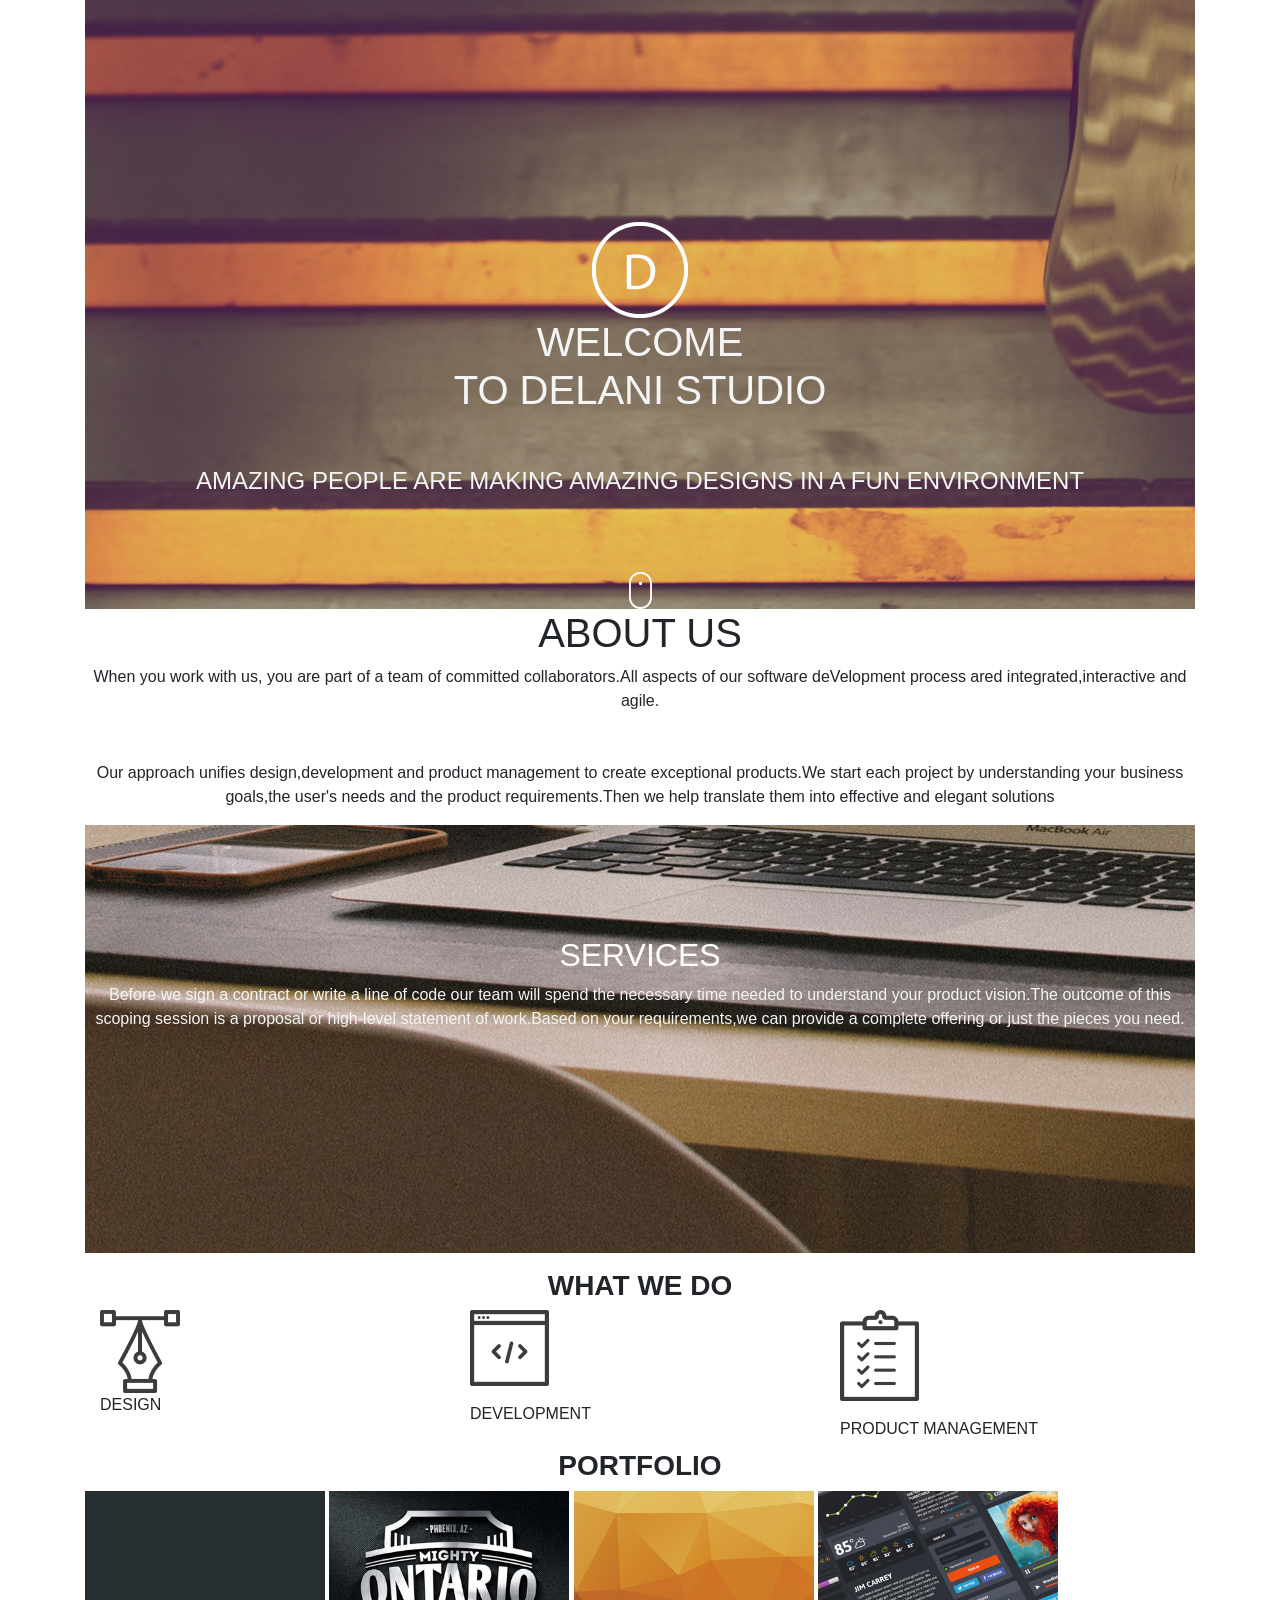
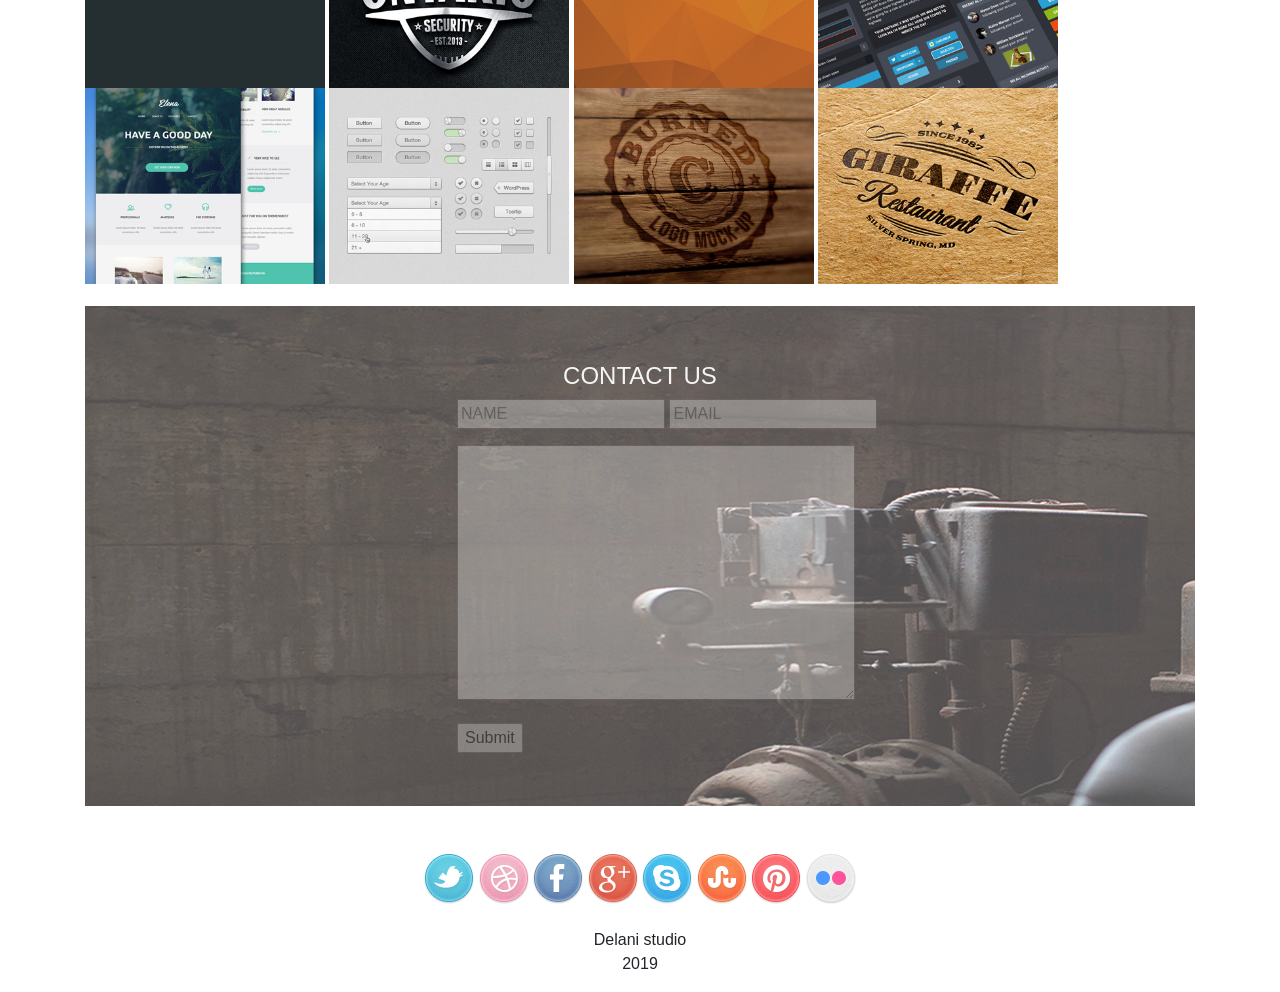
==== index.html @ 5680ddab "Merge pull request #3 from Abdullahi-Mohammedamin/master add indentation" ====
<!DOCTYPE html>
<html>
<head>
  <meta charset="UTF-8">
  <meta name="viewport" content="width=device-width, initial-scale=1.0">
  <meta http-equiv="X-UA-Compatible" content="ie=edge">
  <title>Delani studio</title>
  <link href="https://fonts.googleapis.com/css?family=Karla&display=swap" rel="stylesheet">
  <link href="css/bootstrap.css" rel="stylesheet" type="text/css">
  <link href="css/styles.css" rel="stylesheet" type="text/css">
</head>
<body>
  <div class="container">
    <div class="space">
      <img src="css/logo.png">
      <h1>WELCOME<br>TO DELANI STUDIO</h1><br/><br/>
      <h4>AMAZING PEOPLE ARE MAKING AMAZING DESIGNS IN A FUN ENVIRONMENT</h4><br/><br/><br/>
      <img src="mouse_click.png">
    </div>
    <div class="abu">
      <h1>ABOUT US</h1>
      <p>
        When you work with us, you are part of a team of committed collaborators.All aspects of our software deVelopment process ared integrated,interactive and agile.
        <br/><br/><br/>
        Our approach unifies design,development and product management to create exceptional products.We start each project by understanding your business goals,the user's needs and the product requirements.Then we help translate them into effective and elegant solutions
      </p>
    </div>
    <div class="example">
      <h2>SERVICES</h2>
      <p>Before we sign a contract or write a line of code our team will spend the necessary time needed to understand your product vision.The outcome of this scoping session is a proposal or high-level statement of work.Based on your requirements,we can provide a complete offering or just the pieces you need. </h5>
      </div>
      <div class="wq">
        <h3><strong>WHAT WE DO</strong></h3>
      </div>
      <div class="container">
        <div class="row">
          <div class="col-md-4">
            <div id="DESIGN">
              <img class="abuu" src="design_icon.png" alt=""><br>
              <label>DESIGN</label>
              <p div class="wilder">Our design practices offer a full range of services including brand strategy interaction and visual design and user experience testing.Throughout your project, our designers create and implement visual design and workflows,solicit user feedback and work with you to make sure what gets built is what is needed.</p>

            </div>
          </div>
          <div class="col-md-4">
            <div id="DEVELOPMENT">
              <p class="abo"><img src="css/dev_icon.png" alt=""><br></p>
              <label>DEVELOPMENT</label>
              <p div class="aguero">All engineers are fluent in their latest enterprise, mobile and web application development.They collaborate with your team to write,and improve code on a daily basis,using proven practices such as test-driven programming and pair programming.</p>
            </div>
          </div>
          <div class="col-md-4">
            <div id="PRODUCT">
              <p class="semi"><img src="css/product_icon.png" alt=""><br></p>
              <label>PRODUCT MANAGEMENT</label>
              <p div class="silva">Planning and development is interactive.Because we are constantly coding and testing,the programs we buld are always ready to go live.This iteractive process allows for changes as business requirements evolve.</p>
            </div>
          </div>
        </div>
      </div>
      <div class="ed">
        <h3><strong>PORTFOLIO</strong></h3>
      </div>
      <img src="work4.jpg"width="240px">
      <img src="portfolio/work3.jpg"width="240px">
      <img src="portfolio/work2.jpg"width="240px">
      <img src="portfolio/work1.jpg"width="240px">
      <img src="work5.jpg"width="240px">
      <img src="work6.jpg"width="240px">
      <img  src="work7.jpg"width="240px">
      <img src="work8.jpg"width="240px">
      <div class="contact">
        <h4>CONTACT US</h4>
        <div class="container" id="abb">
          <div class="row form">
            <div class="col-md-12">
              <form action="javascript:submitContactForm()">
                <p>
                  <input type="text" placeholder="NAME" id="name"/>
                  <input type="text" placeholder="EMAIL" id="email"/>
                </p>
                <p>
                  <textarea name="message" placeholder="Message" id="message">
                  </textarea>
                </p>
                <input type="submit"/>
              </form>
            </div>
          </div>
        </div>
      </div>
    </div><br/><br/>
    <div class="social">
      <img src="css/twitter.png">
      <img src="portfolio/dribble.png">
      <img src="css/facebook.png">
      <img src="css/g_plus.png">
      <img src="skype.png">
      <img src="stumble_upon.png">
      <img src="css/pinterest.png">
      <img src="css/flickr.png">

    </div><br/>
    <div class="akiba">
      <p>Delani studio<br/>2019</p>
    </div>
    <script src="https://code.jquery.com/jquery-3.4.1.js"></script>
    <script src="js/scripts.js"></script>
  </body>
  </html>
---- css/styles.css ----
.space{
  text-align: center;
  background-image: url("h_img.jpg");
  padding-left:0%;
  padding-top:20%;
  font-size:0.4cm;
}
.space>css/img/logo.png{
  text-align: center;
  padding-left: 65%:
}
.space>h1{
  text-align: center;
}
.space>h1{
  color: whitesmoke;
}
.space>p{
  text-align: center;
  color:white;
}
.mouse{
  padding-left:50%;
  padding-top: 10%;
}
.example{
  text-align: center;
  background-image: url("s_image.jpg");
  padding-top: 10%; ;
}

.example>h2{
  text-align:center;
  color: white;
}
.example>p{
  padding-bottom: 20%;
  color: whitesmoke;
}
.dev{
  padding-left: 490px;
  padding-top:0mm;
  position: relative;
}
h3{
  text-align: center;
}
#images{
  float: left;;
}
h4{
  text-align: center;
}
.contact{
  background-image: url("c_image.jpg");
  padding-top: 5%;
  height: 500px;
  margin-top: 2%;
}
.contact .form {
  margin-left: 342px;
}
.form #message{
  width: 55%;
  height: 255px;
}
.contact>p{
  padding-top: 3%;
  text-align: center;

}
#imagetwo{
  float:right;
}
#imageone{
  padding-left: 40%;
}
h4{
  color: whitesmoke;
}
.wilder{
  display: none;
}
.abu{
  text-align: center;
  font-family: sans-serif;
}
.akiba{
  text-align: center;
}
.abud{
  text-align: right;
}
.abuu{
  cursor: pointer;
}
.abo{
  cursor: pointer;
}
.aguero{
  display: none;
}
.semi{
  cursor: pointer;
}
.silva{
  display: none;
}
.social{
  text-align: center;
}
.abd{
  padding-left: 50%
}
#abb{
  opacity: 0.3;
}
.ed{
  text-align: center;
}
.wq{
  text-align: center;
}
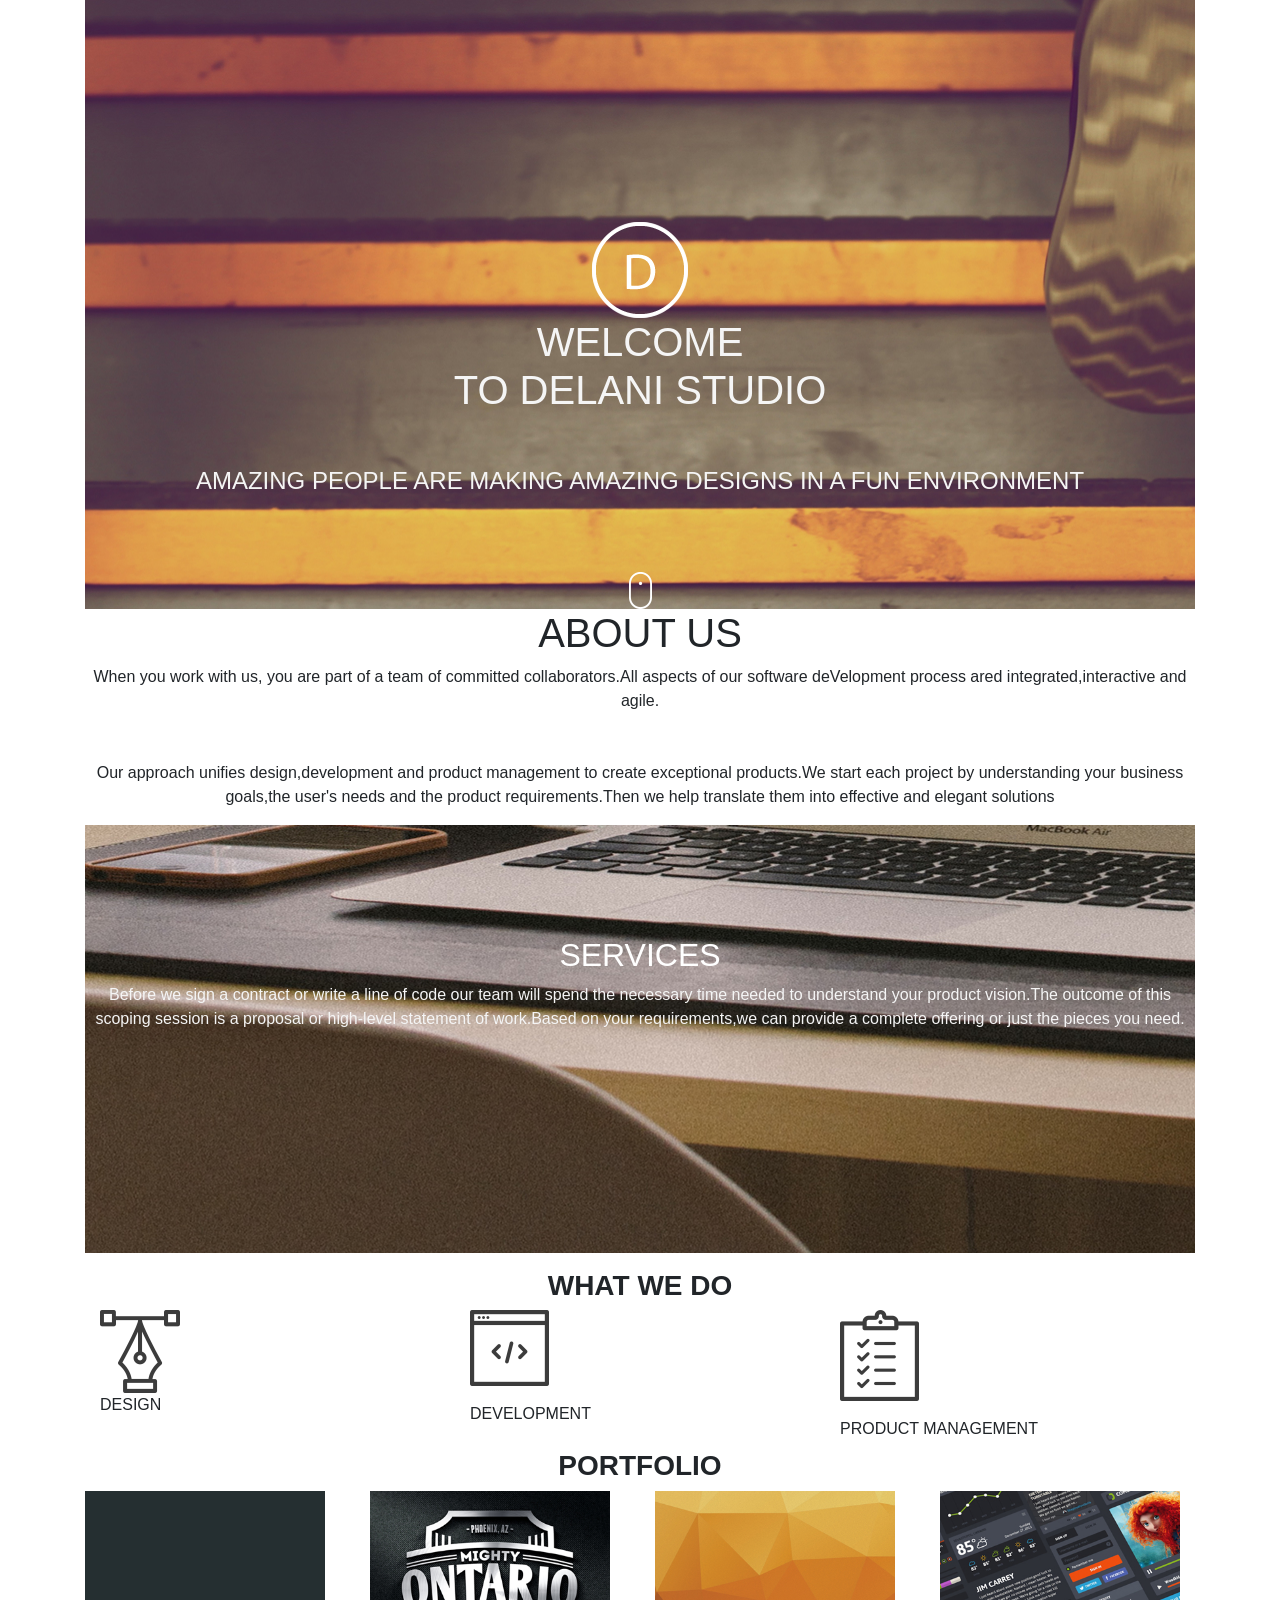
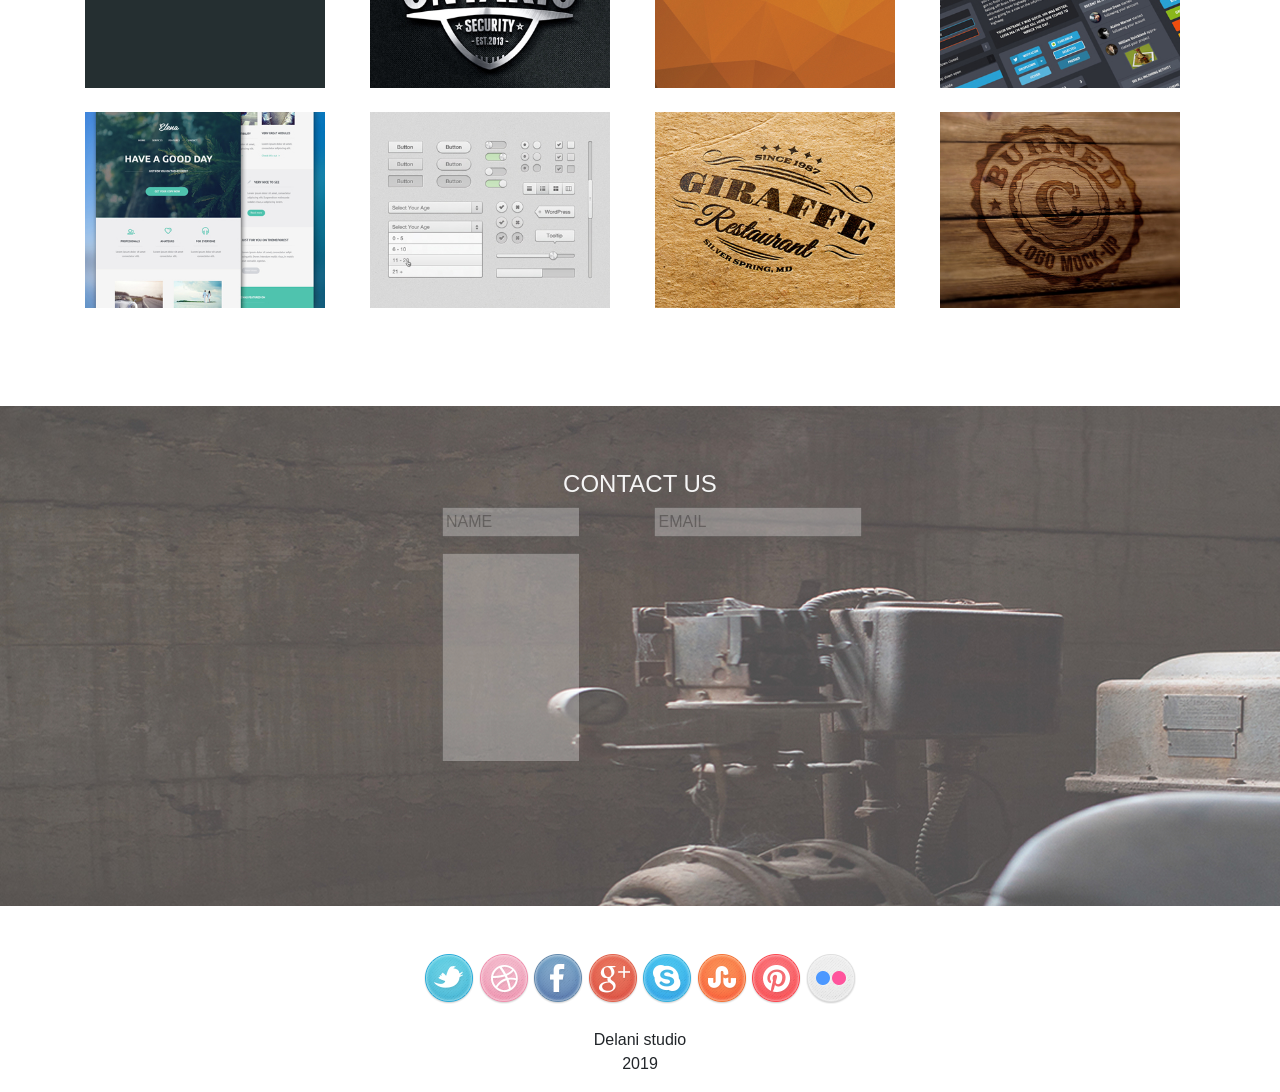
==== commit 0889232f: "add hover effect" ====
--- a/index.html
+++ b/index.html
@@ -61,14 +61,76 @@
       <div class="ed">
         <h3><strong>PORTFOLIO</strong></h3>
       </div>
-      <img src="work4.jpg"width="240px">
-      <img src="portfolio/work3.jpg"width="240px">
-      <img src="portfolio/work2.jpg"width="240px">
-      <img src="portfolio/work1.jpg"width="240px">
-      <img src="work5.jpg"width="240px">
-      <img src="work6.jpg"width="240px">
-      <img  src="work7.jpg"width="240px">
-      <img src="work8.jpg"width="240px">
+      <div class="row">
+                              <div class="col-md-3">
+                                 <div class="work4-image">
+                                      <img id="work4-img" src="work4.jpg" width="240px">
+                                      <div id="work4-overlay">
+                                          <p>Blank page Editor</p>
+                                      </div>
+                                 </div>
+                              </div>
+                              <div class="col-md-3">
+                                  <div class="work3-image">
+                                      <img id="work3-img" src="portfolio/work3.jpg" width="240px">
+                                      <div id="work3-overlay">
+                                          <p>Abude Agency</p>
+                                      </div>
+                                  </div>
+                              </div>
+                              <div class="col-md-3">
+                                  <div class="work2-image">
+                                      <img id="work2-img" src="portfolio/work2.jpg" width="240px">
+                                      <div id="work2-overlay">
+                                          <p>Orange Color App</p>
+                                      </div>
+                                  </div>
+                              </div>
+                              <div class="col-md-3">
+                                  <div class="work1-image">
+                                      <img id="work1-img" src="portfolio/work1.jpg" width="240px">
+                                      <div id="work1-overlay">
+                                          <p>Gameface Editor</p>
+                                      </div>
+                                  </div>
+                              </div>
+                          </div><br/>
+                          <div class="row">
+                              <div class="col-md-3">
+                                  <div class="work5-image">
+                                      <img id="work5-img" src="work5.jpg" width="240px">
+                                      <div id="work5-overlay">
+                                          <p>greenside app</p>
+                                      </div>
+                                  </div>
+                              </div>
+                              <div class="col-md-3">
+                                  <div class="work6-image">
+                                      <img id="work6-img" src="work6.jpg" width="240px">
+                                      <div id="work6-overlay">
+                                          <p>The Great Terrain</p>
+                                      </div>
+                                  </div>
+                              </div>
+                              <div class="col-md-3">
+                                  <div class="work8-image">
+                                      <img id="work8-img" src="work8.jpg" width="240px">
+                                      <div id="work8-overlay">
+                                          <p>restaurant app</p>
+                                      </div>
+                                  </div>
+                              </div>
+                              <div class="col-md-3">
+                                  <div class="work7-image">
+                                      <img id="work7-img" src="work7.jpg" width="240px">
+                                      <div id="work7-overlay">
+                                          <p>Akiba FC</p>
+                                      </div>
+                                  </div>
+                              </div>
+                          </div>
+                      </div>
+                  </div><br/><br/><br/>
       <div class="contact">
         <h4>CONTACT US</h4>
         <div class="container" id="abb">
--- a/css/styles.css
+++ b/css/styles.css
@@ -121,3 +121,66 @@
 .wq{
   text-align: center;
 }
+#work4-overlay {
+    text-align: center;
+    background-image: url("s_image.jpg");
+    display: none;
+    height: 241px;
+    padding-top: 115px;
+}
+
+#work3-overlay {
+    text-align: center;
+    background-color: #6b5947;
+    display: none;
+    height: 241px;
+    padding-top: 115px;
+}
+
+#work2-overlay {
+    text-align: center;
+    background-color: #f0a861;
+    display: none;
+    height: 241px;
+    padding-top: 115px;
+}
+
+#work1-overlay {
+    text-align: center;
+    background-color: #cdee99;
+    display: none;
+    height: 241px;
+    padding-top: 115px;
+}
+
+#work5-overlay {
+    text-align: center;
+    background-color: #2e4e39;
+    display: none;
+    height: 241px;
+    padding-top: 115px;
+}
+
+#work6-overlay {
+    text-align: center;
+    background-color: #e1afeb;
+    display: none;
+    height: 241px;
+    padding-top: 115px;
+}
+
+#work7-overlay {
+    text-align: center;
+    background-color: #bb4a5d13;
+    display: none;
+    height: 241px;
+    padding-top: 115px;
+}
+
+#work8-overlay {
+    text-align: center;
+    background-color: purple;
+    display: none;
+    height: 241px;
+    padding-top: 115px;
+}
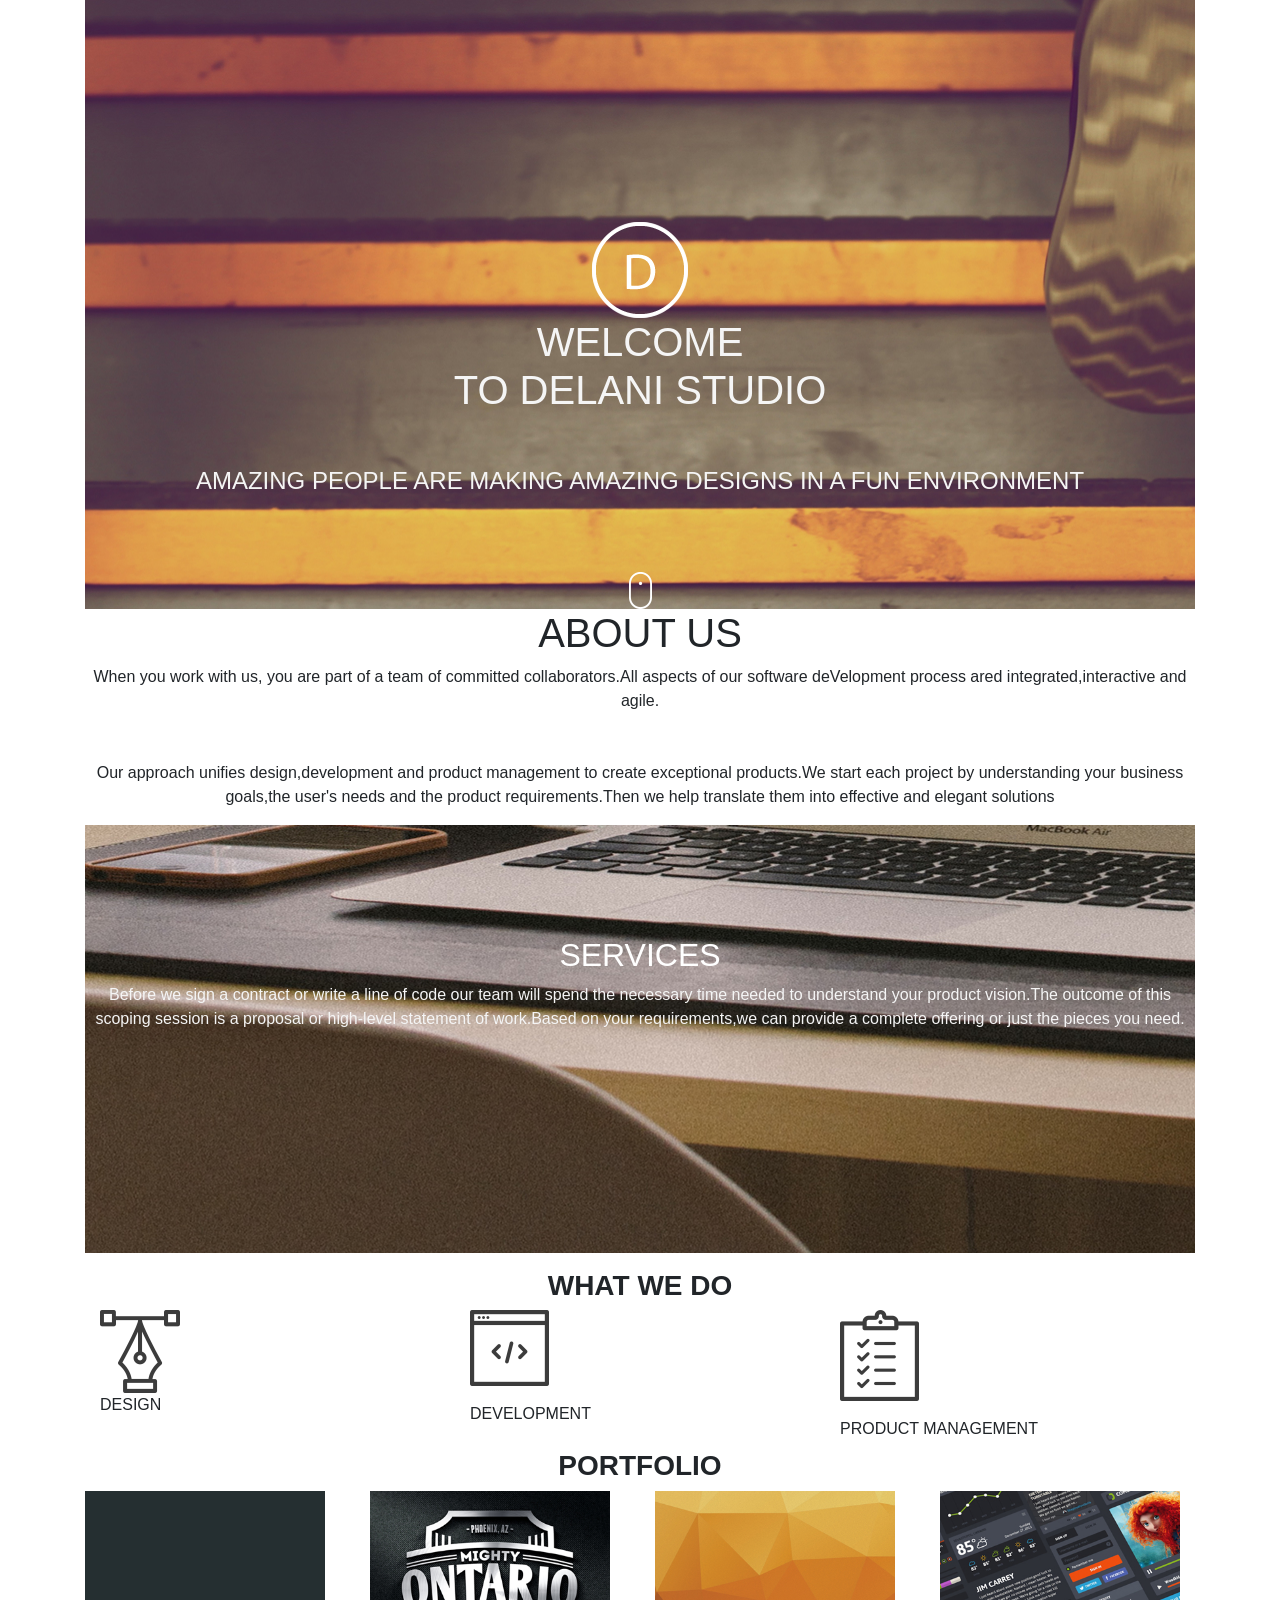
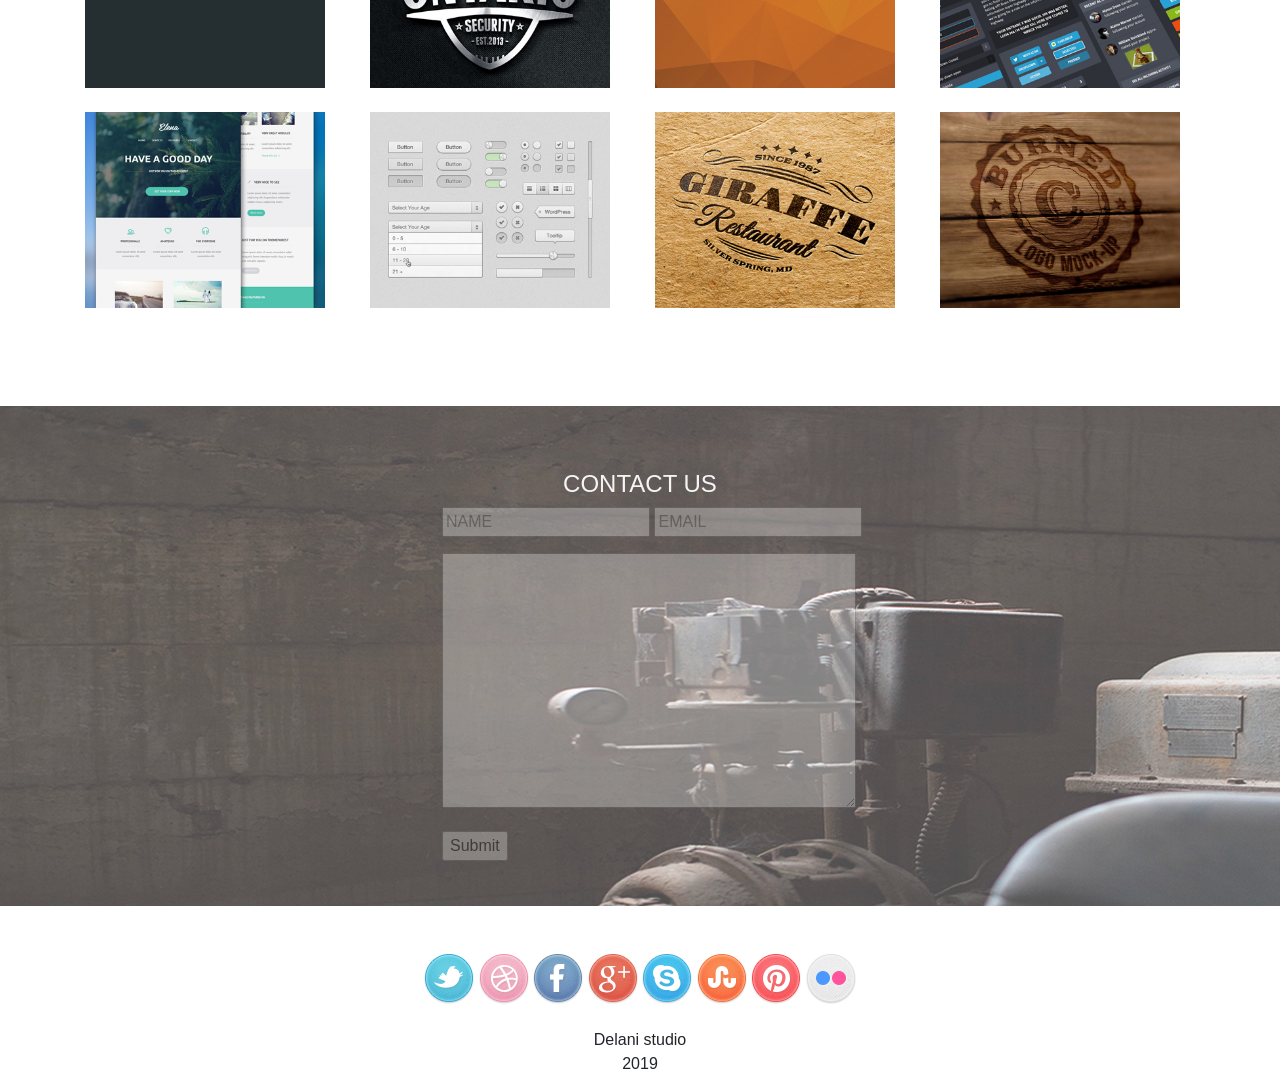
==== commit b0bd0a9d: "indentation" ====
--- a/index.html
+++ b/index.html
@@ -39,7 +39,6 @@
               <img class="abuu" src="design_icon.png" alt=""><br>
               <label>DESIGN</label>
               <p div class="wilder">Our design practices offer a full range of services including brand strategy interaction and visual design and user experience testing.Throughout your project, our designers create and implement visual design and workflows,solicit user feedback and work with you to make sure what gets built is what is needed.</p>
-
             </div>
           </div>
           <div class="col-md-4">
@@ -62,111 +61,110 @@
         <h3><strong>PORTFOLIO</strong></h3>
       </div>
       <div class="row">
-                              <div class="col-md-3">
-                                 <div class="work4-image">
-                                      <img id="work4-img" src="work4.jpg" width="240px">
-                                      <div id="work4-overlay">
-                                          <p>Blank page Editor</p>
-                                      </div>
-                                 </div>
-                              </div>
-                              <div class="col-md-3">
-                                  <div class="work3-image">
-                                      <img id="work3-img" src="portfolio/work3.jpg" width="240px">
-                                      <div id="work3-overlay">
-                                          <p>Abude Agency</p>
-                                      </div>
-                                  </div>
-                              </div>
-                              <div class="col-md-3">
-                                  <div class="work2-image">
-                                      <img id="work2-img" src="portfolio/work2.jpg" width="240px">
-                                      <div id="work2-overlay">
-                                          <p>Orange Color App</p>
-                                      </div>
-                                  </div>
-                              </div>
-                              <div class="col-md-3">
-                                  <div class="work1-image">
-                                      <img id="work1-img" src="portfolio/work1.jpg" width="240px">
-                                      <div id="work1-overlay">
-                                          <p>Gameface Editor</p>
-                                      </div>
-                                  </div>
-                              </div>
-                          </div><br/>
-                          <div class="row">
-                              <div class="col-md-3">
-                                  <div class="work5-image">
-                                      <img id="work5-img" src="work5.jpg" width="240px">
-                                      <div id="work5-overlay">
-                                          <p>greenside app</p>
-                                      </div>
-                                  </div>
-                              </div>
-                              <div class="col-md-3">
-                                  <div class="work6-image">
-                                      <img id="work6-img" src="work6.jpg" width="240px">
-                                      <div id="work6-overlay">
-                                          <p>The Great Terrain</p>
-                                      </div>
-                                  </div>
-                              </div>
-                              <div class="col-md-3">
-                                  <div class="work8-image">
-                                      <img id="work8-img" src="work8.jpg" width="240px">
-                                      <div id="work8-overlay">
-                                          <p>restaurant app</p>
-                                      </div>
-                                  </div>
-                              </div>
-                              <div class="col-md-3">
-                                  <div class="work7-image">
-                                      <img id="work7-img" src="work7.jpg" width="240px">
-                                      <div id="work7-overlay">
-                                          <p>Akiba FC</p>
-                                      </div>
-                                  </div>
-                              </div>
-                          </div>
-                      </div>
-                  </div><br/><br/><br/>
-      <div class="contact">
-        <h4>CONTACT US</h4>
-        <div class="container" id="abb">
-          <div class="row form">
-            <div class="col-md-12">
-              <form action="javascript:submitContactForm()">
-                <p>
-                  <input type="text" placeholder="NAME" id="name"/>
-                  <input type="text" placeholder="EMAIL" id="email"/>
-                </p>
-                <p>
-                  <textarea name="message" placeholder="Message" id="message">
-                  </textarea>
-                </p>
-                <input type="submit"/>
-              </form>
+        <div class="col-md-3">
+          <div class="work4-image">
+            <img id="work4-img" src="work4.jpg" width="240px">
+            <div id="work4-overlay">
+              <p>Blank page Editor</p>
+            </div>
+          </div>
+        </div>
+        <div class="col-md-3">
+          <div class="work3-image">
+            <img id="work3-img" src="portfolio/work3.jpg" width="240px">
+            <div id="work3-overlay">
+              <p>Abude Agency</p>
+            </div>
+          </div>
+        </div>
+        <div class="col-md-3">
+          <div class="work2-image">
+            <img id="work2-img" src="portfolio/work2.jpg" width="240px">
+            <div id="work2-overlay">
+              <p>Orange Color App</p>
+            </div>
+          </div>
+        </div>
+        <div class="col-md-3">
+          <div class="work1-image">
+            <img id="work1-img" src="portfolio/work1.jpg" width="240px">
+            <div id="work1-overlay">
+              <p>Gameface Editor</p>
+            </div>
+          </div>
+        </div>
+      </div><br/>
+      <div class="row">
+        <div class="col-md-3">
+          <div class="work5-image">
+            <img id="work5-img" src="work5.jpg" width="240px">
+            <div id="work5-overlay">
+              <p>greenside app</p>
+            </div>
+          </div>
+        </div>
+        <div class="col-md-3">
+          <div class="work6-image">
+            <img id="work6-img" src="work6.jpg" width="240px">
+            <div id="work6-overlay">
+              <p>The Great Terrain</p>
+            </div>
+          </div>
+        </div>
+        <div class="col-md-3">
+          <div class="work8-image">
+            <img id="work8-img" src="work8.jpg" width="240px">
+            <div id="work8-overlay">
+              <p>restaurant app</p>
+            </div>
+          </div>
+        </div>
+        <div class="col-md-3">
+          <div class="work7-image">
+            <img id="work7-img" src="work7.jpg" width="240px">
+            <div id="work7-overlay">
+              <p>Akiba FC</p>
             </div>
           </div>
         </div>
       </div>
-    </div><br/><br/>
-    <div class="social">
-      <img src="css/twitter.png">
-      <img src="portfolio/dribble.png">
-      <img src="css/facebook.png">
-      <img src="css/g_plus.png">
-      <img src="skype.png">
-      <img src="stumble_upon.png">
-      <img src="css/pinterest.png">
-      <img src="css/flickr.png">
-
-    </div><br/>
-    <div class="akiba">
-      <p>Delani studio<br/>2019</p>
     </div>
-    <script src="https://code.jquery.com/jquery-3.4.1.js"></script>
-    <script src="js/scripts.js"></script>
-  </body>
-  </html>
+  </div><br/><br/><br/>
+  <div class="contact">
+    <h4>CONTACT US</h4>
+    <div class="container" id="abb">
+      <div class="row form">
+        <div class="col-md-12">
+          <form action="javascript:submitContactForm()">
+            <p>
+              <input type="text" placeholder="NAME" id="name"/>
+              <input type="text" placeholder="EMAIL" id="email"/>
+            </p>
+            <p>
+              <textarea name="message" placeholder="Message" id="message">
+              </textarea>
+            </p>
+            <input type="submit"/>
+          </form>
+        </div>
+      </div>
+    </div>
+  </div>
+</div><br/><br/>
+<div class="social">
+  <img src="css/twitter.png">
+  <img src="portfolio/dribble.png">
+  <img src="css/facebook.png">
+  <img src="css/g_plus.png">
+  <img src="skype.png">
+  <img src="stumble_upon.png">
+  <img src="css/pinterest.png">
+  <img src="css/flickr.png">
+</div><br/>
+<div class="akiba">
+  <p>Delani studio<br/>2019</p>
+</div>
+<script src="https://code.jquery.com/jquery-3.4.1.js"></script>
+<script src="js/scripts.js"></script>
+</body>
+</html>
--- a/css/styles.css
+++ b/css/styles.css
@@ -28,7 +28,6 @@
   background-image: url("s_image.jpg");
   padding-top: 10%; ;
 }
-
 .example>h2{
   text-align:center;
   color: white;
@@ -67,7 +66,6 @@
 .contact>p{
   padding-top: 3%;
   text-align: center;
-
 }
 #imagetwo{
   float:right;
@@ -122,65 +120,58 @@
   text-align: center;
 }
 #work4-overlay {
-    text-align: center;
-    background-image: url("s_image.jpg");
-    display: none;
-    height: 241px;
-    padding-top: 115px;
+  text-align: center;
+  background-image: url("s_image.jpg");
+  display: none;
+  height: 241px;
+  padding-top: 115px;
 }
-
 #work3-overlay {
-    text-align: center;
-    background-color: #6b5947;
-    display: none;
-    height: 241px;
-    padding-top: 115px;
+  text-align: center;
+  background-color: #6b5947;
+  display: none;
+  height: 241px;
+  padding-top: 115px;
 }
-
 #work2-overlay {
-    text-align: center;
-    background-color: #f0a861;
-    display: none;
-    height: 241px;
-    padding-top: 115px;
+  text-align: center;
+  background-color: #f0a861;
+  display: none;
+  height: 241px;
+  padding-top: 115px;
 }
-
 #work1-overlay {
-    text-align: center;
-    background-color: #cdee99;
-    display: none;
-    height: 241px;
-    padding-top: 115px;
+  text-align: center;
+  background-color: #cdee99;
+  display: none;
+  height: 241px;
+  padding-top: 115px;
 }
-
 #work5-overlay {
-    text-align: center;
-    background-color: #2e4e39;
-    display: none;
-    height: 241px;
-    padding-top: 115px;
+  text-align: center;
+  background-color: #2e4e39;
+  display: none;
+  height: 241px;
+  padding-top: 115px;
 }
-
 #work6-overlay {
-    text-align: center;
-    background-color: #e1afeb;
-    display: none;
-    height: 241px;
-    padding-top: 115px;
+  text-align: center;
+  background-color: #e1afeb;
+  display: none;
+  height: 241px;
+  padding-top: 115px;
 }
-
 #work7-overlay {
-    text-align: center;
-    background-color: #bb4a5d13;
-    display: none;
-    height: 241px;
-    padding-top: 115px;
+  text-align: center;
+  background-color: #bb4a5d13;
+  display: none;
+  height: 241px;
+  padding-top: 115px;
 }
-
 #work8-overlay {
-    text-align: center;
-    background-color: purple;
-    display: none;
-    height: 241px;
-    padding-top: 115px;
+  text-align: center;
+  background-color: purple;
+  display: none;
+  height: 241px;
+  padding-top: 115px;
 }
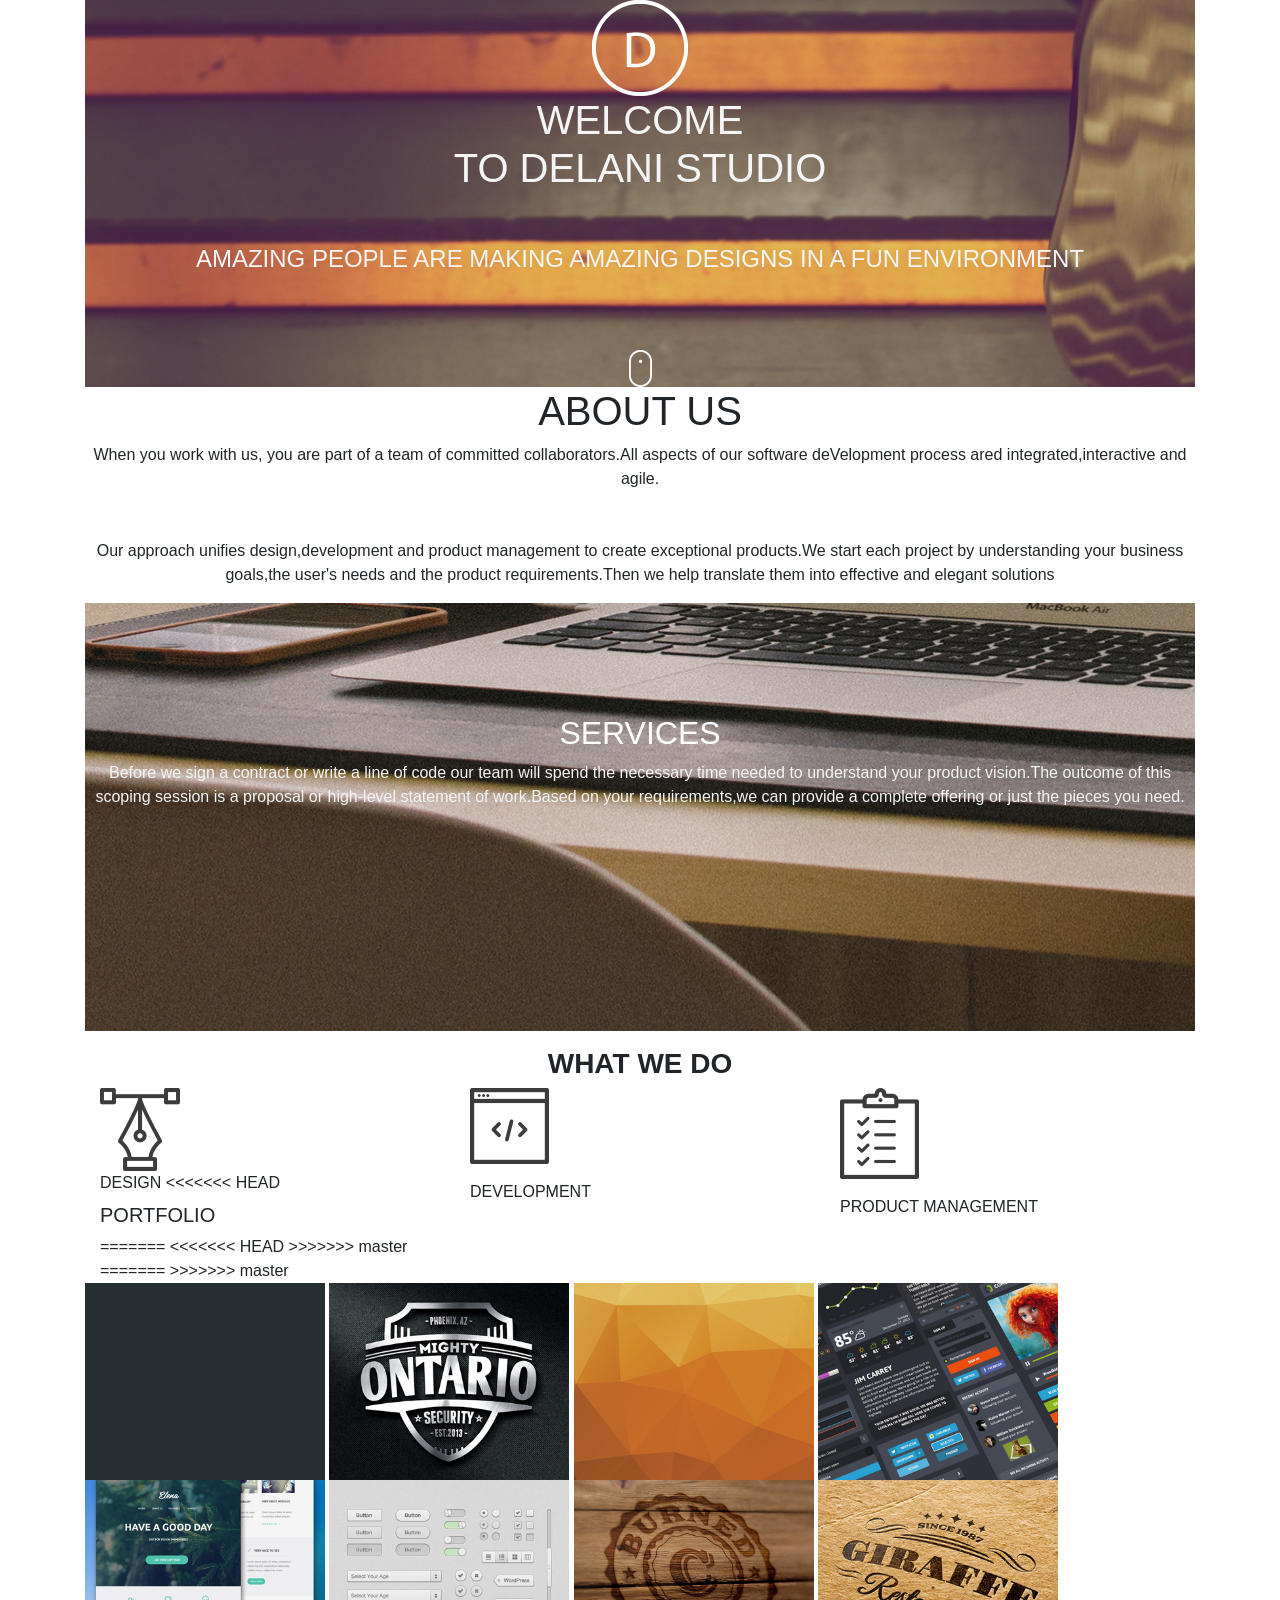
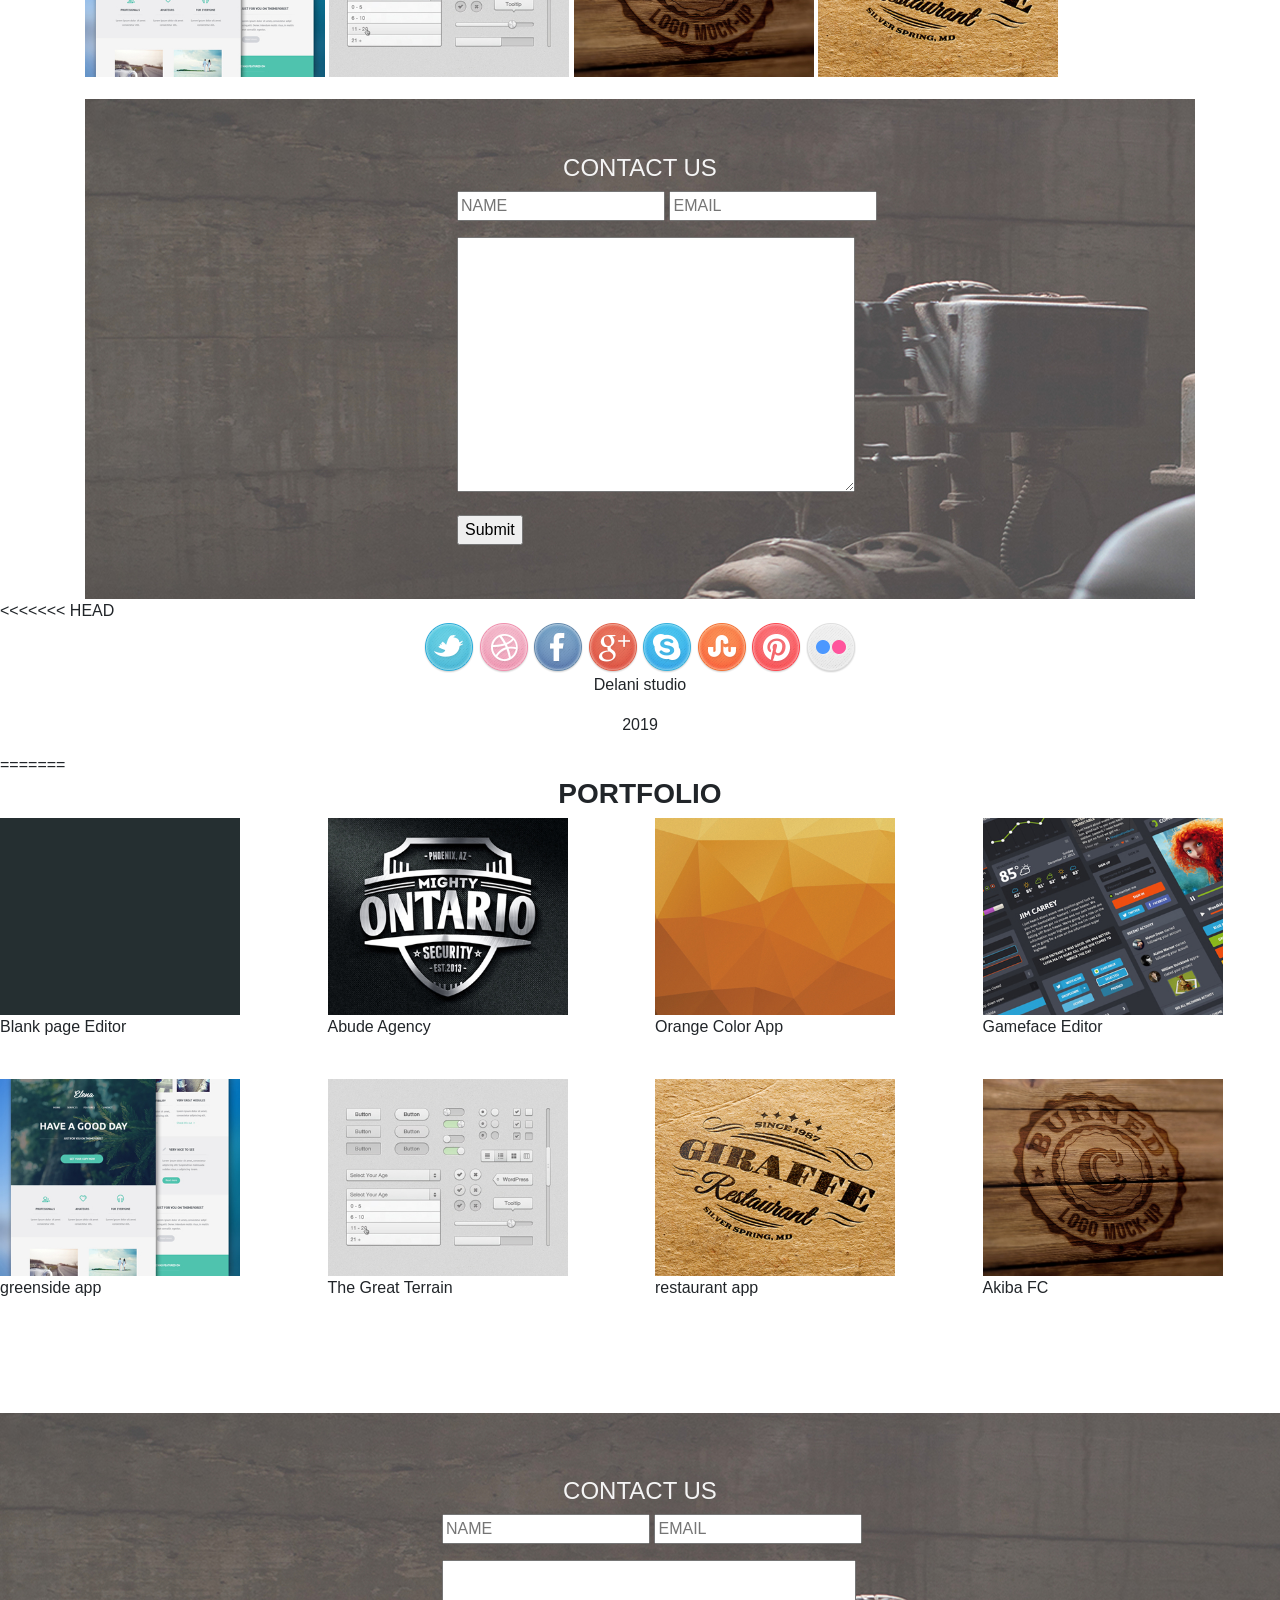
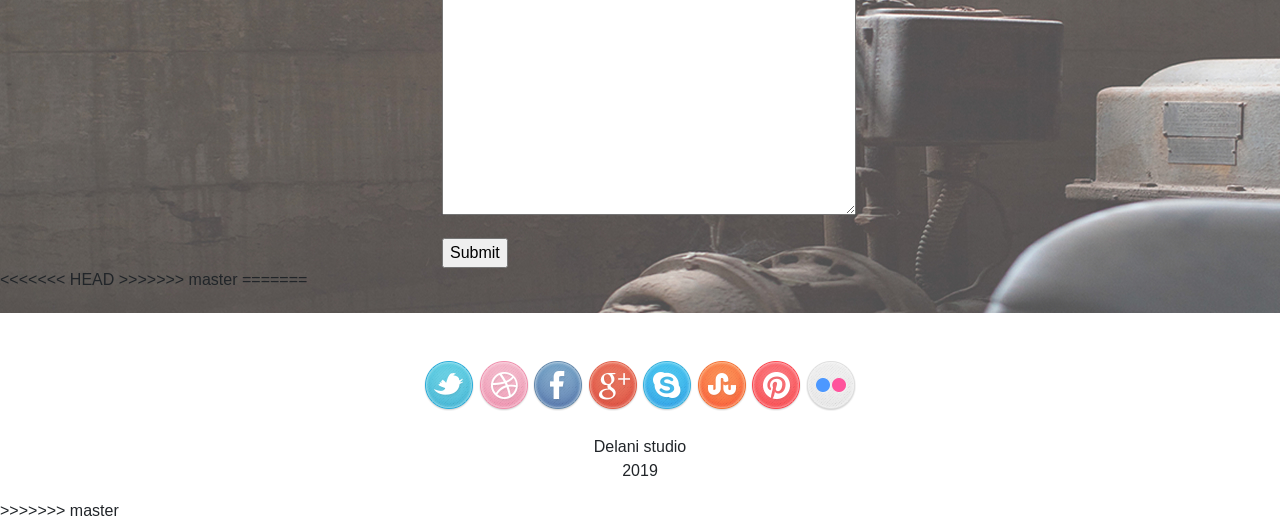
==== commit 14f2b26e: "merge" ====
--- a/index.html
+++ b/index.html
@@ -1,5 +1,6 @@
 <!DOCTYPE html>
 <html>
+
 <head>
   <meta charset="UTF-8">
   <meta name="viewport" content="width=device-width, initial-scale=1.0">
@@ -9,25 +10,31 @@
   <link href="css/bootstrap.css" rel="stylesheet" type="text/css">
   <link href="css/styles.css" rel="stylesheet" type="text/css">
 </head>
+
 <body>
   <div class="container">
     <div class="space">
       <img src="css/logo.png">
-      <h1>WELCOME<br>TO DELANI STUDIO</h1><br/><br/>
-      <h4>AMAZING PEOPLE ARE MAKING AMAZING DESIGNS IN A FUN ENVIRONMENT</h4><br/><br/><br/>
+      <h1>WELCOME<br>TO DELANI STUDIO</h1><br /><br />
+      <h4>AMAZING PEOPLE ARE MAKING AMAZING DESIGNS IN A FUN ENVIRONMENT</h4><br /><br /><br />
       <img src="mouse_click.png">
     </div>
     <div class="abu">
       <h1>ABOUT US</h1>
       <p>
-        When you work with us, you are part of a team of committed collaborators.All aspects of our software deVelopment process ared integrated,interactive and agile.
-        <br/><br/><br/>
-        Our approach unifies design,development and product management to create exceptional products.We start each project by understanding your business goals,the user's needs and the product requirements.Then we help translate them into effective and elegant solutions
+        When you work with us, you are part of a team of committed collaborators.All aspects of our software deVelopment
+        process ared integrated,interactive and agile.
+        <br /><br /><br />
+        Our approach unifies design,development and product management to create exceptional products.We start each
+        project by understanding your business goals,the user's needs and the product requirements.Then we help
+        translate them into effective and elegant solutions
       </p>
     </div>
     <div class="example">
       <h2>SERVICES</h2>
-      <p>Before we sign a contract or write a line of code our team will spend the necessary time needed to understand your product vision.The outcome of this scoping session is a proposal or high-level statement of work.Based on your requirements,we can provide a complete offering or just the pieces you need. </h5>
+      <p>Before we sign a contract or write a line of code our team will spend the necessary time needed to understand
+        your product vision.The outcome of this scoping session is a proposal or high-level statement of work.Based on
+        your requirements,we can provide a complete offering or just the pieces you need. </h5>
       </div>
       <div class="wq">
         <h3><strong>WHAT WE DO</strong></h3>
@@ -38,22 +45,93 @@
             <div id="DESIGN">
               <img class="abuu" src="design_icon.png" alt=""><br>
               <label>DESIGN</label>
+<<<<<<< HEAD
+              <p div class="wilder">Our design practices offer a full range of services including brand strategy
+                interaction and visual design and user experience testing.Throughout your project, our designers create
+                and implement visual design and workflows,solicit user feedback and work with you to make sure what gets
+                built is what is needed.</p>
+                <h5>PORTFOLIO</h5>
+              </div>
+=======
               <p div class="wilder">Our design practices offer a full range of services including brand strategy interaction and visual design and user experience testing.Throughout your project, our designers create and implement visual design and workflows,solicit user feedback and work with you to make sure what gets built is what is needed.</p>
-            </div>
-          </div>
-          <div class="col-md-4">
-            <div id="DEVELOPMENT">
-              <p class="abo"><img src="css/dev_icon.png" alt=""><br></p>
-              <label>DEVELOPMENT</label>
-              <p div class="aguero">All engineers are fluent in their latest enterprise, mobile and web application development.They collaborate with your team to write,and improve code on a daily basis,using proven practices such as test-driven programming and pair programming.</p>
-            </div>
-          </div>
-          <div class="col-md-4">
-            <div id="PRODUCT">
-              <p class="semi"><img src="css/product_icon.png" alt=""><br></p>
-              <label>PRODUCT MANAGEMENT</label>
-              <p div class="silva">Planning and development is interactive.Because we are constantly coding and testing,the programs we buld are always ready to go live.This iteractive process allows for changes as business requirements evolve.</p>
-            </div>
+<<<<<<< HEAD
+
+>>>>>>> master
+=======
+>>>>>>> master
+            </div>
+            <div class="col-md-4">
+              <div id="DEVELOPMENT">
+                <p class="abo"><img src="css/dev_icon.png" alt=""><br></p>
+                <label>DEVELOPMENT</label>
+                <p div class="aguero">All engineers are fluent in their latest enterprise, mobile and web application
+                  development.They collaborate with your team to write,and improve code on a daily basis,using proven
+                  practices such as test-driven programming and pair programming.</p>
+                </div>
+              </div>
+              <div class="col-md-4">
+                <div id="PRODUCT">
+                  <p class="semi"><img src="css/product_icon.png" alt=""><br></p>
+                  <label>PRODUCT MANAGEMENT</label>
+                  <p div class="silva">Planning and development is interactive.Because we are constantly coding and
+                    testing,the programs we buld are always ready to go live.This iteractive process allows for changes as
+                    business requirements evolve.</p>
+                  </div>
+                </div>
+              </div>
+            </div>
+
+              <img src="work4.jpg" width="240px">
+              <img src="portfolio/work3.jpg" width="240px">
+              <img src="portfolio/work2.jpg" width="240px">
+              <img src="portfolio/work1.jpg" width="240px">
+              <img src="work5.jpg" width="240px">
+              <img src="work6.jpg" width="240px">
+              <img src="work7.jpg" width="240px">
+              <img src="work8.jpg" width="240px">
+              <div class="contact">
+                <h4>CONTACT US</h4>
+                <div class="container" id="ending">
+                  <div class="row form">
+                    <div class="col-md-12">
+                      <form action="javascript:submitContactForm()">
+                        <p>
+                          <input type="text" placeholder="NAME" id="name" />
+                          <input type="text" placeholder="EMAIL" id="email" />
+                        </p>
+                        <p>
+                          <textarea name="message" placeholder="Message" id="message">
+                          </textarea>
+                        </p>
+                        <input type="submit" />
+                      </form>
+                    </div>
+                  </div>
+                </div>
+              </div>
+            </div>
+<<<<<<< HEAD
+            <div class="social">
+              <img src="css/twitter.png">
+              <img src="portfolio/dribble.png">
+              <img src="css/facebook.png">
+              <img src="css/g_plus.png">
+              <img src="skype.png">
+              <img src="stumble_upon.png">
+              <img src="css/pinterest.png">
+              <img src="css/flickr.png">
+
+            </div>
+            <div class="akiba">
+              <p>Delani studio</p>
+              <p>2019</p>
+            </div>
+            <script src="https://code.jquery.com/jquery-3.4.1.js"></script>
+            <script src="js/scripts.js"></script>
+          </body>
+
+          </html>
+=======
           </div>
         </div>
       </div>
@@ -149,6 +227,13 @@
         </div>
       </div>
     </div>
+<<<<<<< HEAD
+    <script src="https://code.jquery.com/jquery-3.4.1.js"></script>
+    <script src="js/scripts.js"></script>
+  </body>
+  </html>
+>>>>>>> master
+=======
   </div>
 </div><br/><br/>
 <div class="social">
@@ -168,3 +253,4 @@
 <script src="js/scripts.js"></script>
 </body>
 </html>
+>>>>>>> master
--- a/css/styles.css
+++ b/css/styles.css
@@ -1,13 +1,18 @@
+
 .space{
   text-align: center;
   background-image: url("h_img.jpg");
+  <<<<<<< HEAD
+  padding-left:5%;
+  =======
   padding-left:0%;
+  >>>>>>> master
   padding-top:20%;
   font-size:0.4cm;
 }
 .space>css/img/logo.png{
   text-align: center;
-  padding-left: 65%:
+  padding-left: 5%:
 }
 .space>h1{
   text-align: center;
@@ -110,15 +115,24 @@
 .abd{
   padding-left: 50%
 }
-#abb{
-  opacity: 0.3;
+.container{
 }
-.ed{
-  text-align: center;
-}
-.wq{
-  text-align: center;
-}
+<<<<<<< HEAD
+#ending{
+  opacity: 0.2;
+  padding-right: 5%;
+  padding-left: 5%;
+
+  #abb{
+    opacity: 0.3;
+  }
+  .ed{
+    text-align: center;
+  }
+  .wq{
+    text-align: center;
+  }
+=======
 #work4-overlay {
   text-align: center;
   background-image: url("s_image.jpg");
@@ -175,3 +189,4 @@
   height: 241px;
   padding-top: 115px;
 }
+>>>>>>> master
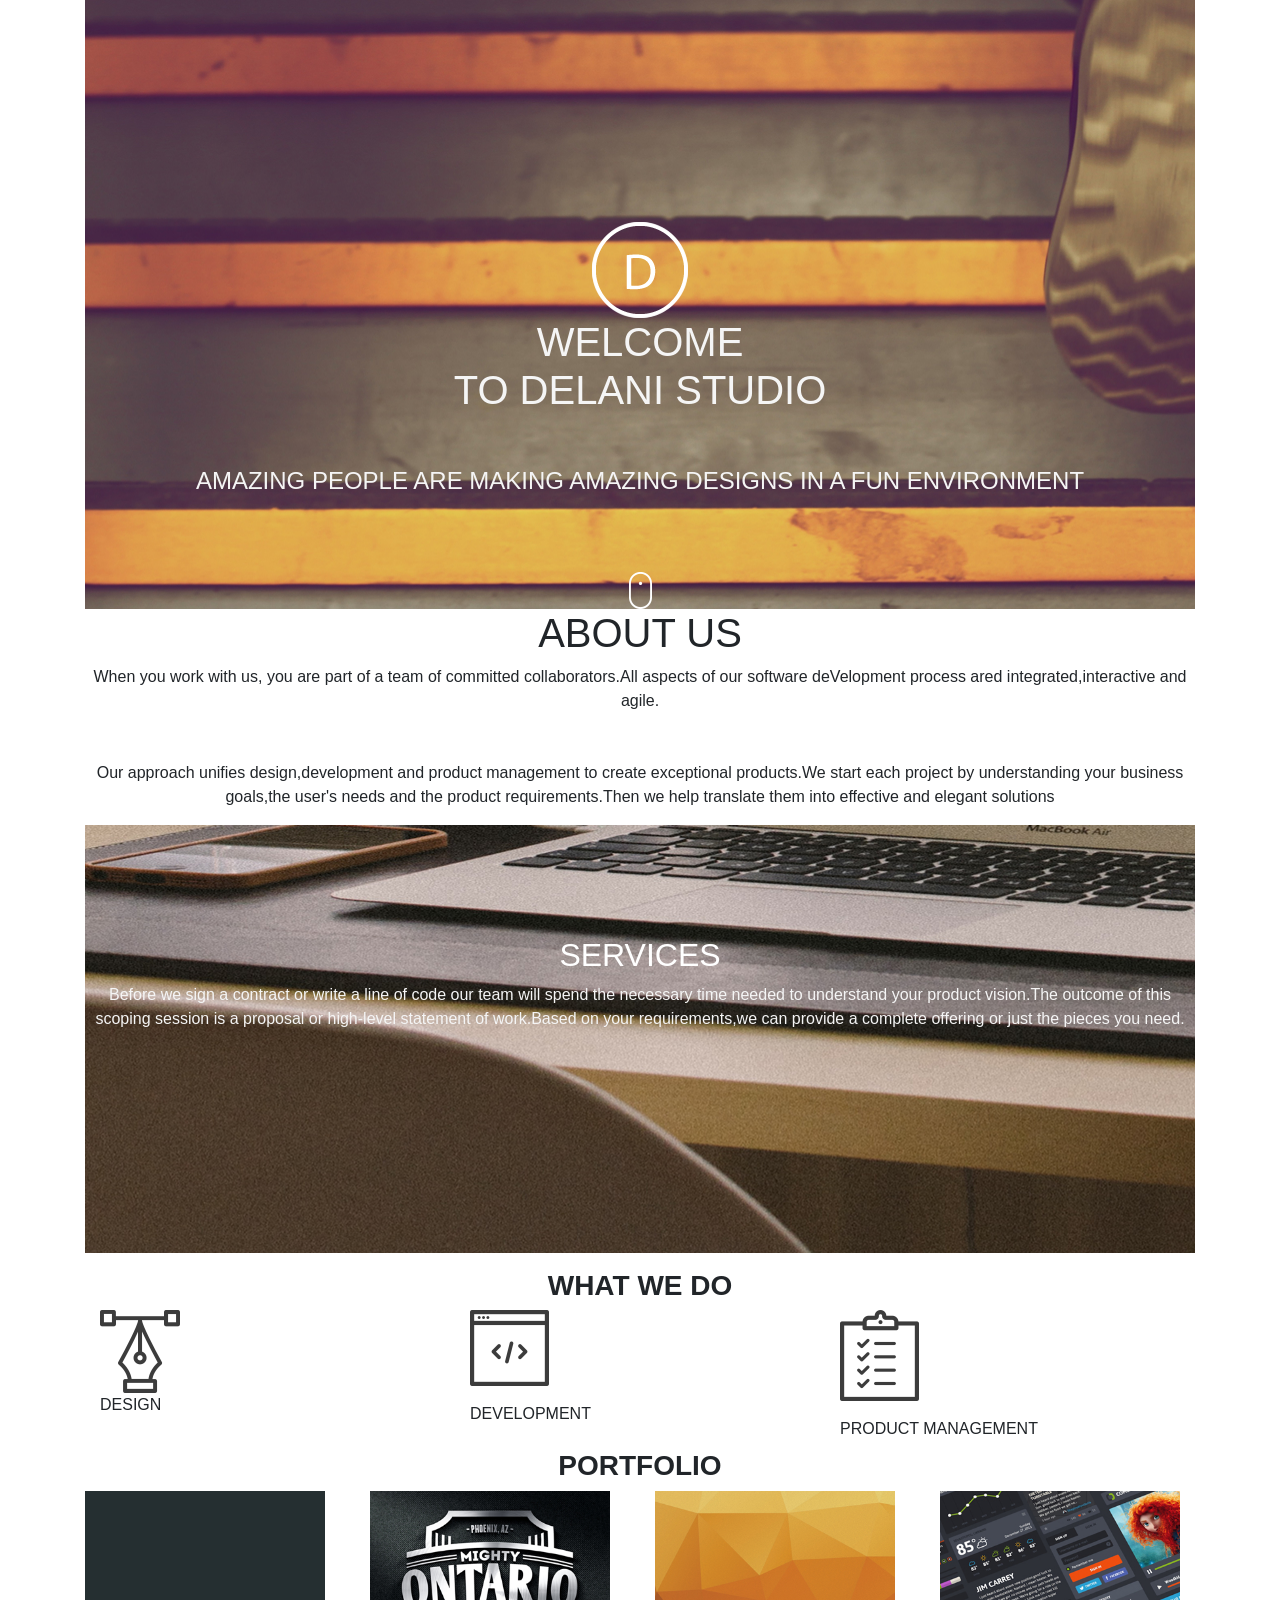
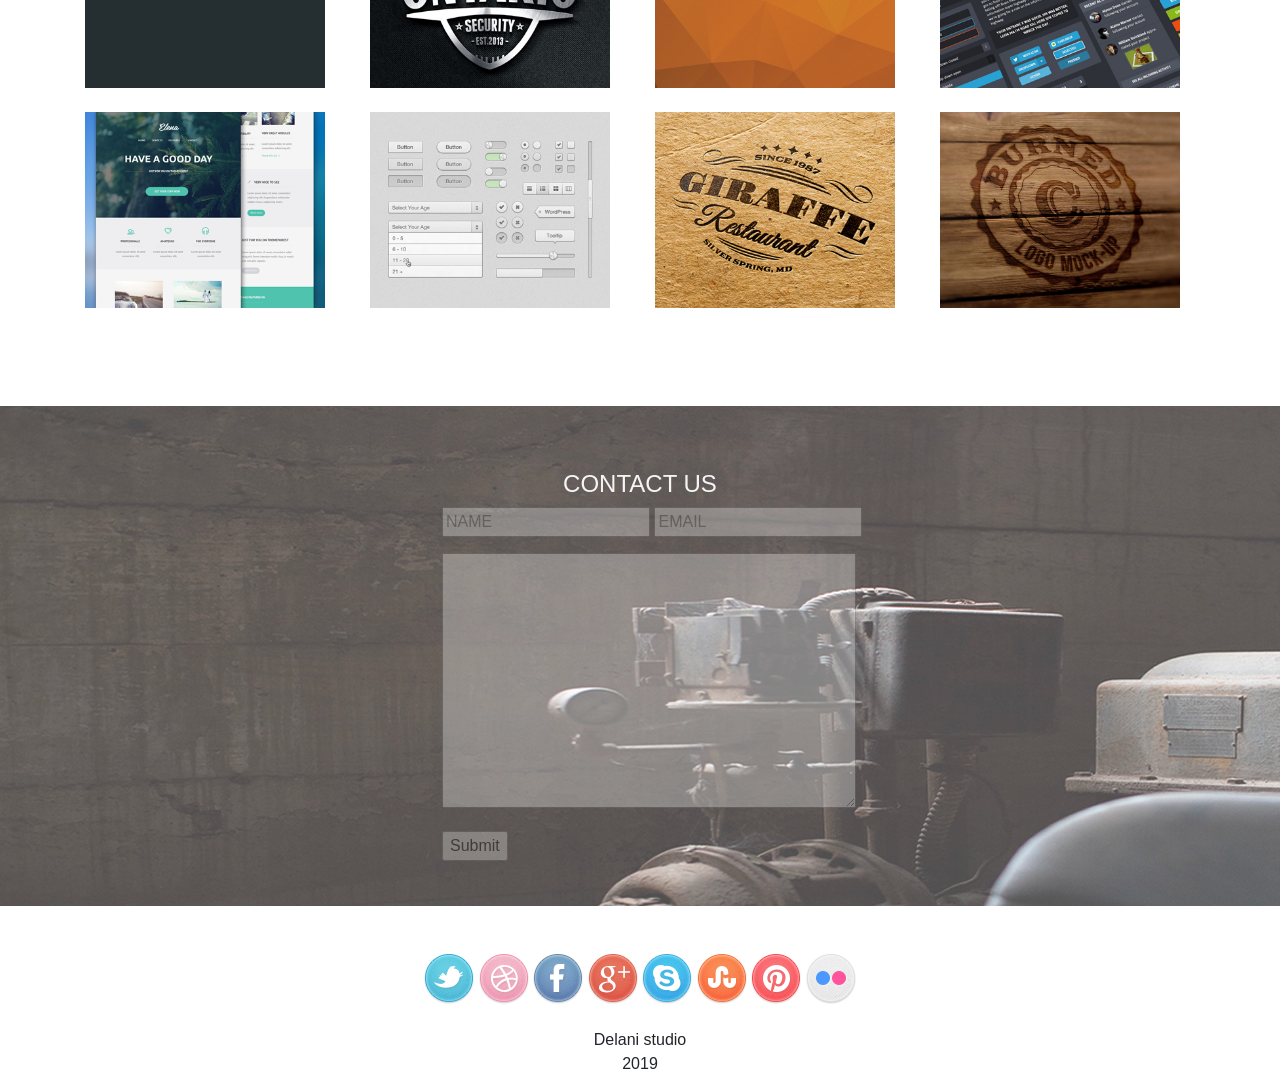
==== commit d91602c2: "Merge pull request #9 from Abdullahi-Mohammedamin/master hover effect" ====
--- a/index.html
+++ b/index.html
@@ -1,6 +1,5 @@
 <!DOCTYPE html>
 <html>
-
 <head>
   <meta charset="UTF-8">
   <meta name="viewport" content="width=device-width, initial-scale=1.0">
@@ -10,31 +9,25 @@
   <link href="css/bootstrap.css" rel="stylesheet" type="text/css">
   <link href="css/styles.css" rel="stylesheet" type="text/css">
 </head>
-
 <body>
   <div class="container">
     <div class="space">
       <img src="css/logo.png">
-      <h1>WELCOME<br>TO DELANI STUDIO</h1><br /><br />
-      <h4>AMAZING PEOPLE ARE MAKING AMAZING DESIGNS IN A FUN ENVIRONMENT</h4><br /><br /><br />
+      <h1>WELCOME<br>TO DELANI STUDIO</h1><br/><br/>
+      <h4>AMAZING PEOPLE ARE MAKING AMAZING DESIGNS IN A FUN ENVIRONMENT</h4><br/><br/><br/>
       <img src="mouse_click.png">
     </div>
     <div class="abu">
       <h1>ABOUT US</h1>
       <p>
-        When you work with us, you are part of a team of committed collaborators.All aspects of our software deVelopment
-        process ared integrated,interactive and agile.
-        <br /><br /><br />
-        Our approach unifies design,development and product management to create exceptional products.We start each
-        project by understanding your business goals,the user's needs and the product requirements.Then we help
-        translate them into effective and elegant solutions
+        When you work with us, you are part of a team of committed collaborators.All aspects of our software deVelopment process ared integrated,interactive and agile.
+        <br/><br/><br/>
+        Our approach unifies design,development and product management to create exceptional products.We start each project by understanding your business goals,the user's needs and the product requirements.Then we help translate them into effective and elegant solutions
       </p>
     </div>
     <div class="example">
       <h2>SERVICES</h2>
-      <p>Before we sign a contract or write a line of code our team will spend the necessary time needed to understand
-        your product vision.The outcome of this scoping session is a proposal or high-level statement of work.Based on
-        your requirements,we can provide a complete offering or just the pieces you need. </h5>
+      <p>Before we sign a contract or write a line of code our team will spend the necessary time needed to understand your product vision.The outcome of this scoping session is a proposal or high-level statement of work.Based on your requirements,we can provide a complete offering or just the pieces you need. </h5>
       </div>
       <div class="wq">
         <h3><strong>WHAT WE DO</strong></h3>
@@ -45,93 +38,22 @@
             <div id="DESIGN">
               <img class="abuu" src="design_icon.png" alt=""><br>
               <label>DESIGN</label>
-<<<<<<< HEAD
-              <p div class="wilder">Our design practices offer a full range of services including brand strategy
-                interaction and visual design and user experience testing.Throughout your project, our designers create
-                and implement visual design and workflows,solicit user feedback and work with you to make sure what gets
-                built is what is needed.</p>
-                <h5>PORTFOLIO</h5>
-              </div>
-=======
               <p div class="wilder">Our design practices offer a full range of services including brand strategy interaction and visual design and user experience testing.Throughout your project, our designers create and implement visual design and workflows,solicit user feedback and work with you to make sure what gets built is what is needed.</p>
-<<<<<<< HEAD
-
->>>>>>> master
-=======
->>>>>>> master
             </div>
-            <div class="col-md-4">
-              <div id="DEVELOPMENT">
-                <p class="abo"><img src="css/dev_icon.png" alt=""><br></p>
-                <label>DEVELOPMENT</label>
-                <p div class="aguero">All engineers are fluent in their latest enterprise, mobile and web application
-                  development.They collaborate with your team to write,and improve code on a daily basis,using proven
-                  practices such as test-driven programming and pair programming.</p>
-                </div>
-              </div>
-              <div class="col-md-4">
-                <div id="PRODUCT">
-                  <p class="semi"><img src="css/product_icon.png" alt=""><br></p>
-                  <label>PRODUCT MANAGEMENT</label>
-                  <p div class="silva">Planning and development is interactive.Because we are constantly coding and
-                    testing,the programs we buld are always ready to go live.This iteractive process allows for changes as
-                    business requirements evolve.</p>
-                  </div>
-                </div>
-              </div>
+          </div>
+          <div class="col-md-4">
+            <div id="DEVELOPMENT">
+              <p class="abo"><img src="css/dev_icon.png" alt=""><br></p>
+              <label>DEVELOPMENT</label>
+              <p div class="aguero">All engineers are fluent in their latest enterprise, mobile and web application development.They collaborate with your team to write,and improve code on a daily basis,using proven practices such as test-driven programming and pair programming.</p>
             </div>
-
-              <img src="work4.jpg" width="240px">
-              <img src="portfolio/work3.jpg" width="240px">
-              <img src="portfolio/work2.jpg" width="240px">
-              <img src="portfolio/work1.jpg" width="240px">
-              <img src="work5.jpg" width="240px">
-              <img src="work6.jpg" width="240px">
-              <img src="work7.jpg" width="240px">
-              <img src="work8.jpg" width="240px">
-              <div class="contact">
-                <h4>CONTACT US</h4>
-                <div class="container" id="ending">
-                  <div class="row form">
-                    <div class="col-md-12">
-                      <form action="javascript:submitContactForm()">
-                        <p>
-                          <input type="text" placeholder="NAME" id="name" />
-                          <input type="text" placeholder="EMAIL" id="email" />
-                        </p>
-                        <p>
-                          <textarea name="message" placeholder="Message" id="message">
-                          </textarea>
-                        </p>
-                        <input type="submit" />
-                      </form>
-                    </div>
-                  </div>
-                </div>
-              </div>
+          </div>
+          <div class="col-md-4">
+            <div id="PRODUCT">
+              <p class="semi"><img src="css/product_icon.png" alt=""><br></p>
+              <label>PRODUCT MANAGEMENT</label>
+              <p div class="silva">Planning and development is interactive.Because we are constantly coding and testing,the programs we buld are always ready to go live.This iteractive process allows for changes as business requirements evolve.</p>
             </div>
-<<<<<<< HEAD
-            <div class="social">
-              <img src="css/twitter.png">
-              <img src="portfolio/dribble.png">
-              <img src="css/facebook.png">
-              <img src="css/g_plus.png">
-              <img src="skype.png">
-              <img src="stumble_upon.png">
-              <img src="css/pinterest.png">
-              <img src="css/flickr.png">
-
-            </div>
-            <div class="akiba">
-              <p>Delani studio</p>
-              <p>2019</p>
-            </div>
-            <script src="https://code.jquery.com/jquery-3.4.1.js"></script>
-            <script src="js/scripts.js"></script>
-          </body>
-
-          </html>
-=======
           </div>
         </div>
       </div>
@@ -227,13 +149,6 @@
         </div>
       </div>
     </div>
-<<<<<<< HEAD
-    <script src="https://code.jquery.com/jquery-3.4.1.js"></script>
-    <script src="js/scripts.js"></script>
-  </body>
-  </html>
->>>>>>> master
-=======
   </div>
 </div><br/><br/>
 <div class="social">
@@ -253,4 +168,3 @@
 <script src="js/scripts.js"></script>
 </body>
 </html>
->>>>>>> master
--- a/css/styles.css
+++ b/css/styles.css
@@ -1,18 +1,13 @@
-
 .space{
   text-align: center;
   background-image: url("h_img.jpg");
-  <<<<<<< HEAD
-  padding-left:5%;
-  =======
   padding-left:0%;
-  >>>>>>> master
   padding-top:20%;
   font-size:0.4cm;
 }
 .space>css/img/logo.png{
   text-align: center;
-  padding-left: 5%:
+  padding-left: 65%:
 }
 .space>h1{
   text-align: center;
@@ -115,24 +110,15 @@
 .abd{
   padding-left: 50%
 }
-.container{
+#abb{
+  opacity: 0.3;
 }
-<<<<<<< HEAD
-#ending{
-  opacity: 0.2;
-  padding-right: 5%;
-  padding-left: 5%;
-
-  #abb{
-    opacity: 0.3;
-  }
-  .ed{
-    text-align: center;
-  }
-  .wq{
-    text-align: center;
-  }
-=======
+.ed{
+  text-align: center;
+}
+.wq{
+  text-align: center;
+}
 #work4-overlay {
   text-align: center;
   background-image: url("s_image.jpg");
@@ -189,4 +175,3 @@
   height: 241px;
   padding-top: 115px;
 }
->>>>>>> master
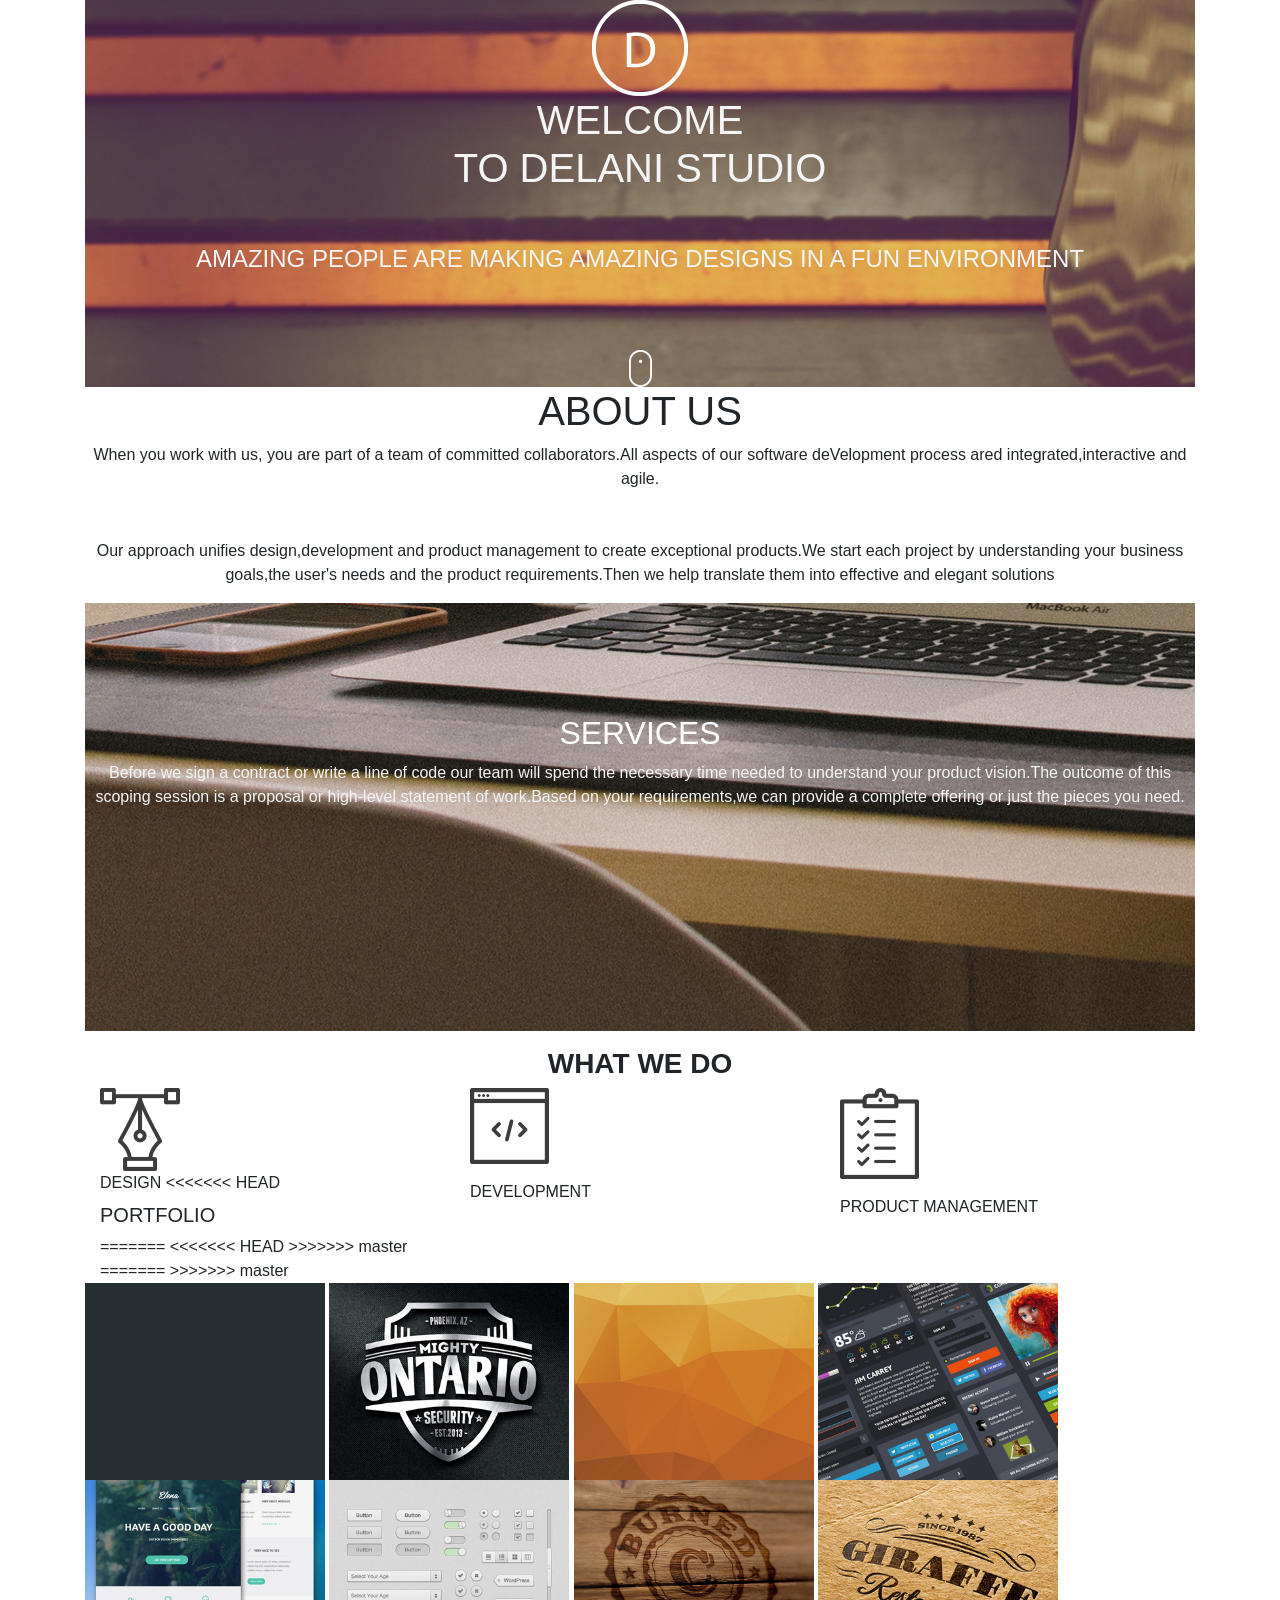
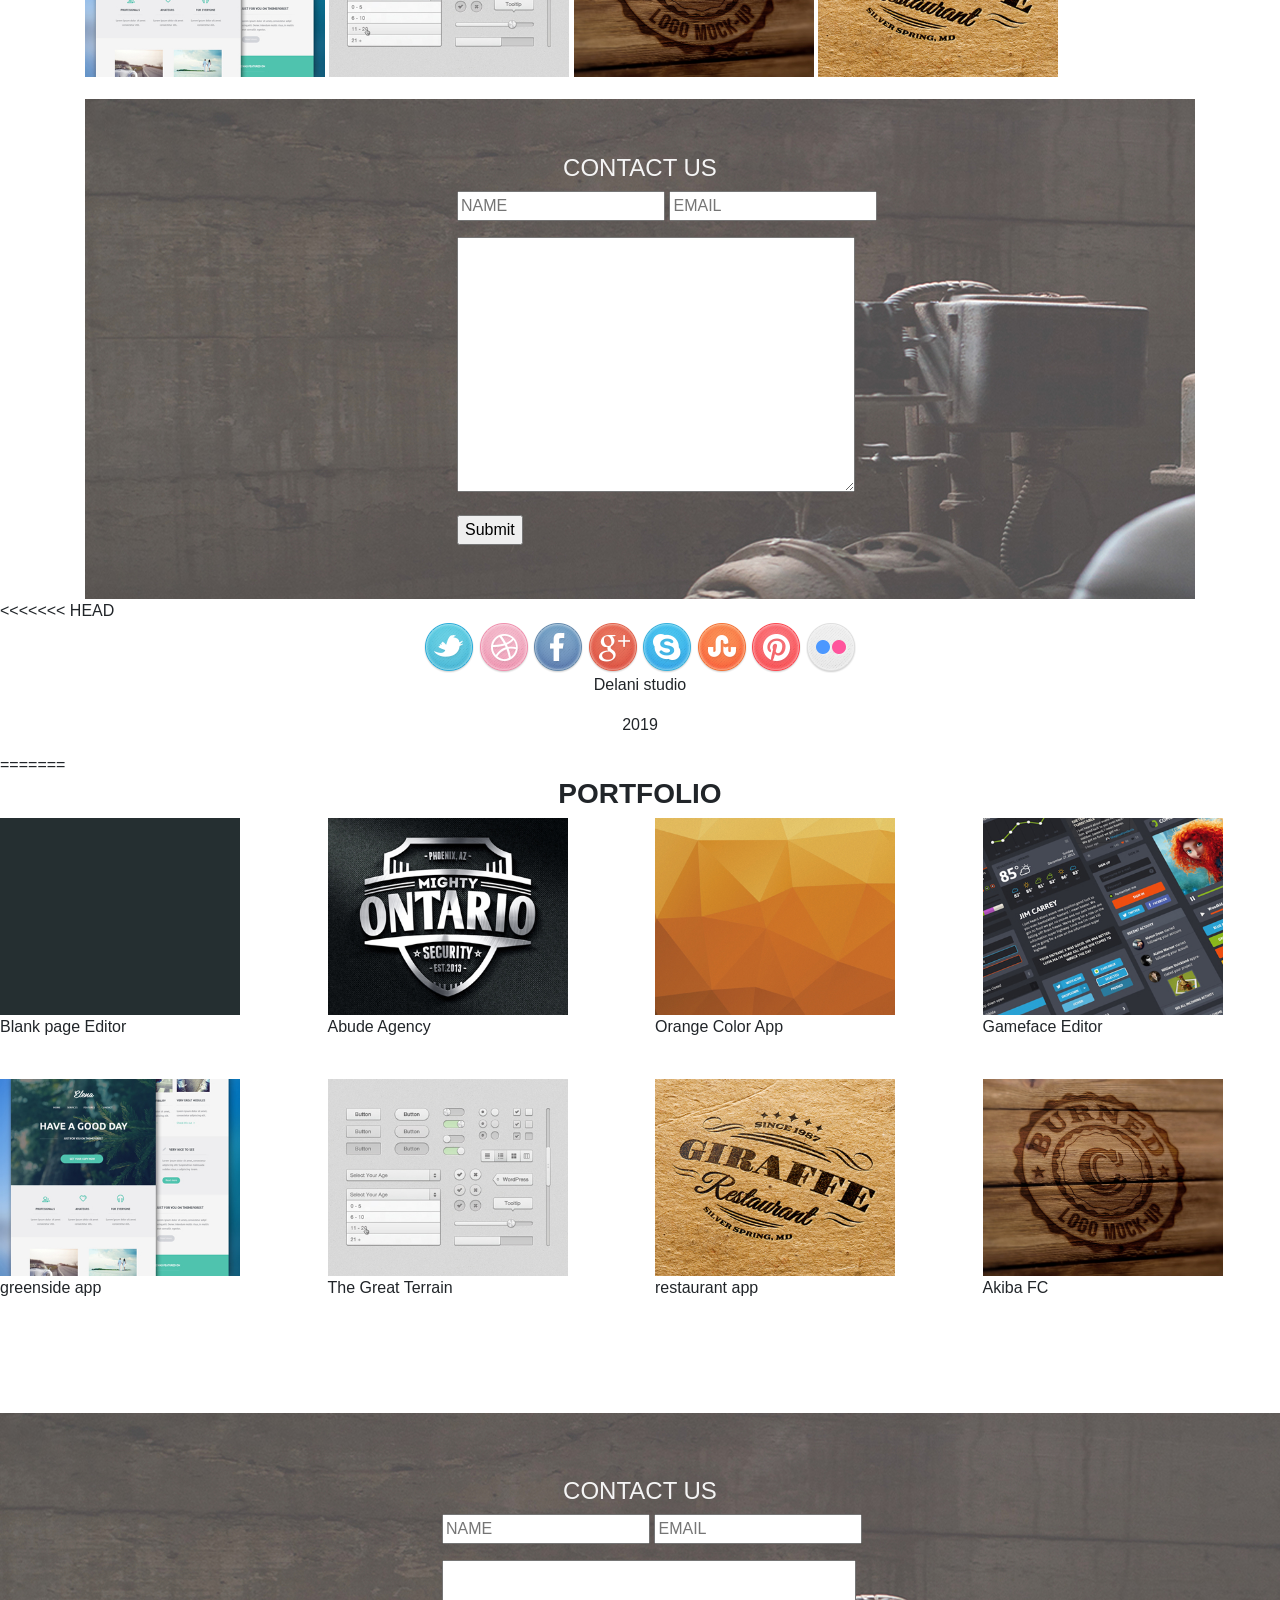
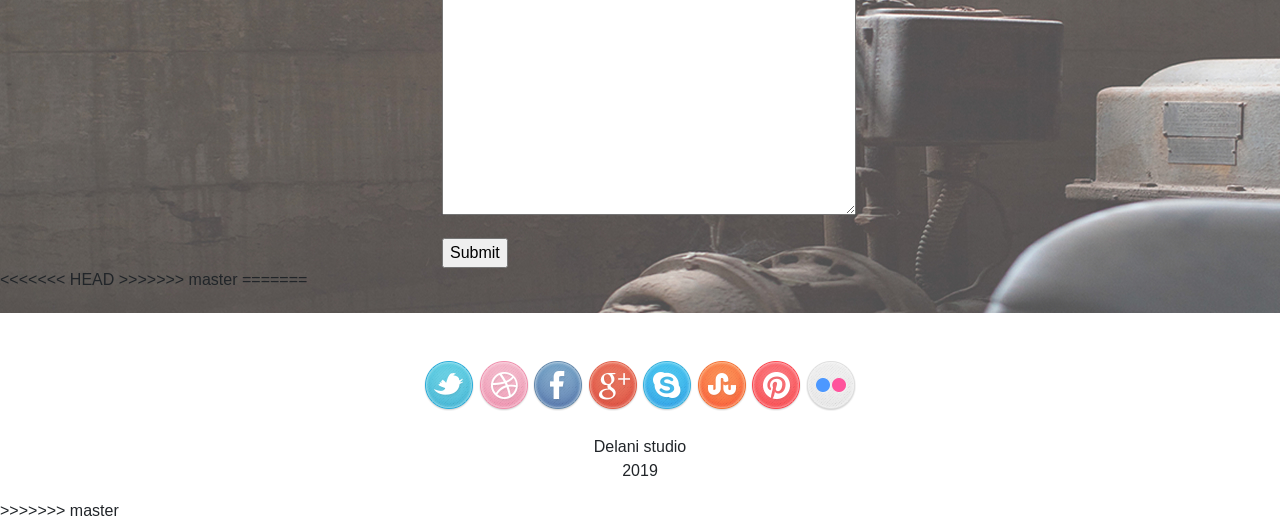
==== commit 29ac4f58: "save" ====
--- a/index.html
+++ b/index.html
@@ -1,5 +1,6 @@
 <!DOCTYPE html>
 <html>
+
 <head>
   <meta charset="UTF-8">
   <meta name="viewport" content="width=device-width, initial-scale=1.0">
@@ -9,25 +10,31 @@
   <link href="css/bootstrap.css" rel="stylesheet" type="text/css">
   <link href="css/styles.css" rel="stylesheet" type="text/css">
 </head>
+
 <body>
   <div class="container">
     <div class="space">
       <img src="css/logo.png">
-      <h1>WELCOME<br>TO DELANI STUDIO</h1><br/><br/>
-      <h4>AMAZING PEOPLE ARE MAKING AMAZING DESIGNS IN A FUN ENVIRONMENT</h4><br/><br/><br/>
+      <h1>WELCOME<br>TO DELANI STUDIO</h1><br /><br />
+      <h4>AMAZING PEOPLE ARE MAKING AMAZING DESIGNS IN A FUN ENVIRONMENT</h4><br /><br /><br />
       <img src="mouse_click.png">
     </div>
     <div class="abu">
       <h1>ABOUT US</h1>
       <p>
-        When you work with us, you are part of a team of committed collaborators.All aspects of our software deVelopment process ared integrated,interactive and agile.
-        <br/><br/><br/>
-        Our approach unifies design,development and product management to create exceptional products.We start each project by understanding your business goals,the user's needs and the product requirements.Then we help translate them into effective and elegant solutions
+        When you work with us, you are part of a team of committed collaborators.All aspects of our software deVelopment
+        process ared integrated,interactive and agile.
+        <br /><br /><br />
+        Our approach unifies design,development and product management to create exceptional products.We start each
+        project by understanding your business goals,the user's needs and the product requirements.Then we help
+        translate them into effective and elegant solutions
       </p>
     </div>
     <div class="example">
       <h2>SERVICES</h2>
-      <p>Before we sign a contract or write a line of code our team will spend the necessary time needed to understand your product vision.The outcome of this scoping session is a proposal or high-level statement of work.Based on your requirements,we can provide a complete offering or just the pieces you need. </h5>
+      <p>Before we sign a contract or write a line of code our team will spend the necessary time needed to understand
+        your product vision.The outcome of this scoping session is a proposal or high-level statement of work.Based on
+        your requirements,we can provide a complete offering or just the pieces you need. </h5>
       </div>
       <div class="wq">
         <h3><strong>WHAT WE DO</strong></h3>
@@ -38,22 +45,93 @@
             <div id="DESIGN">
               <img class="abuu" src="design_icon.png" alt=""><br>
               <label>DESIGN</label>
+<<<<<<< HEAD
+              <p div class="wilder">Our design practices offer a full range of services including brand strategy
+                interaction and visual design and user experience testing.Throughout your project, our designers create
+                and implement visual design and workflows,solicit user feedback and work with you to make sure what gets
+                built is what is needed.</p>
+                <h5>PORTFOLIO</h5>
+              </div>
+=======
               <p div class="wilder">Our design practices offer a full range of services including brand strategy interaction and visual design and user experience testing.Throughout your project, our designers create and implement visual design and workflows,solicit user feedback and work with you to make sure what gets built is what is needed.</p>
-            </div>
-          </div>
-          <div class="col-md-4">
-            <div id="DEVELOPMENT">
-              <p class="abo"><img src="css/dev_icon.png" alt=""><br></p>
-              <label>DEVELOPMENT</label>
-              <p div class="aguero">All engineers are fluent in their latest enterprise, mobile and web application development.They collaborate with your team to write,and improve code on a daily basis,using proven practices such as test-driven programming and pair programming.</p>
-            </div>
-          </div>
-          <div class="col-md-4">
-            <div id="PRODUCT">
-              <p class="semi"><img src="css/product_icon.png" alt=""><br></p>
-              <label>PRODUCT MANAGEMENT</label>
-              <p div class="silva">Planning and development is interactive.Because we are constantly coding and testing,the programs we buld are always ready to go live.This iteractive process allows for changes as business requirements evolve.</p>
-            </div>
+<<<<<<< HEAD
+
+>>>>>>> master
+=======
+>>>>>>> master
+            </div>
+            <div class="col-md-4">
+              <div id="DEVELOPMENT">
+                <p class="abo"><img src="css/dev_icon.png" alt=""><br></p>
+                <label>DEVELOPMENT</label>
+                <p div class="aguero">All engineers are fluent in their latest enterprise, mobile and web application
+                  development.They collaborate with your team to write,and improve code on a daily basis,using proven
+                  practices such as test-driven programming and pair programming.</p>
+                </div>
+              </div>
+              <div class="col-md-4">
+                <div id="PRODUCT">
+                  <p class="semi"><img src="css/product_icon.png" alt=""><br></p>
+                  <label>PRODUCT MANAGEMENT</label>
+                  <p div class="silva">Planning and development is interactive.Because we are constantly coding and
+                    testing,the programs we buld are always ready to go live.This iteractive process allows for changes as
+                    business requirements evolve.</p>
+                  </div>
+                </div>
+              </div>
+            </div>
+
+              <img src="work4.jpg" width="240px">
+              <img src="portfolio/work3.jpg" width="240px">
+              <img src="portfolio/work2.jpg" width="240px">
+              <img src="portfolio/work1.jpg" width="240px">
+              <img src="work5.jpg" width="240px">
+              <img src="work6.jpg" width="240px">
+              <img src="work7.jpg" width="240px">
+              <img src="work8.jpg" width="240px">
+              <div class="contact">
+                <h4>CONTACT US</h4>
+                <div class="container" id="ending">
+                  <div class="row form">
+                    <div class="col-md-12">
+                      <form action="javascript:submitContactForm()">
+                        <p>
+                          <input type="text" placeholder="NAME" id="name" />
+                          <input type="text" placeholder="EMAIL" id="email" />
+                        </p>
+                        <p>
+                          <textarea name="message" placeholder="Message" id="message">
+                          </textarea>
+                        </p>
+                        <input type="submit" />
+                      </form>
+                    </div>
+                  </div>
+                </div>
+              </div>
+            </div>
+<<<<<<< HEAD
+            <div class="social">
+              <img src="css/twitter.png">
+              <img src="portfolio/dribble.png">
+              <img src="css/facebook.png">
+              <img src="css/g_plus.png">
+              <img src="skype.png">
+              <img src="stumble_upon.png">
+              <img src="css/pinterest.png">
+              <img src="css/flickr.png">
+
+            </div>
+            <div class="akiba">
+              <p>Delani studio</p>
+              <p>2019</p>
+            </div>
+            <script src="https://code.jquery.com/jquery-3.4.1.js"></script>
+            <script src="js/scripts.js"></script>
+          </body>
+
+          </html>
+=======
           </div>
         </div>
       </div>
@@ -128,7 +206,6 @@
           </div>
         </div>
       </div>
-    </div>
   </div><br/><br/><br/>
   <div class="contact">
     <h4>CONTACT US</h4>
@@ -149,6 +226,13 @@
         </div>
       </div>
     </div>
+<<<<<<< HEAD
+    <script src="https://code.jquery.com/jquery-3.4.1.js"></script>
+    <script src="js/scripts.js"></script>
+  </body>
+  </html>
+>>>>>>> master
+=======
   </div>
 </div><br/><br/>
 <div class="social">
@@ -166,5 +250,7 @@
 </div>
 <script src="https://code.jquery.com/jquery-3.4.1.js"></script>
 <script src="js/scripts.js"></script>
+</div>
 </body>
 </html>
+>>>>>>> master
--- a/css/styles.css
+++ b/css/styles.css
@@ -1,13 +1,22 @@
+
 .space{
   text-align: center;
   background-image: url("h_img.jpg");
+  <<<<<<< HEAD
+  padding-left:5%;
+  =======
   padding-left:0%;
+  >>>>>>> master
   padding-top:20%;
   font-size:0.4cm;
 }
 .space>css/img/logo.png{
   text-align: center;
-  padding-left: 65%:
+<<<<<<< HEAD
+  padding-left: 5%:
+=======
+  padding-left: 65%;
+>>>>>>> master
 }
 .space>h1{
   text-align: center;
@@ -110,15 +119,24 @@
 .abd{
   padding-left: 50%
 }
-#abb{
-  opacity: 0.3;
+.container{
 }
-.ed{
-  text-align: center;
-}
-.wq{
-  text-align: center;
-}
+<<<<<<< HEAD
+#ending{
+  opacity: 0.2;
+  padding-right: 5%;
+  padding-left: 5%;
+
+  #abb{
+    opacity: 0.3;
+  }
+  .ed{
+    text-align: center;
+  }
+  .wq{
+    text-align: center;
+  }
+=======
 #work4-overlay {
   text-align: center;
   background-image: url("s_image.jpg");
@@ -175,3 +193,4 @@
   height: 241px;
   padding-top: 115px;
 }
+>>>>>>> master
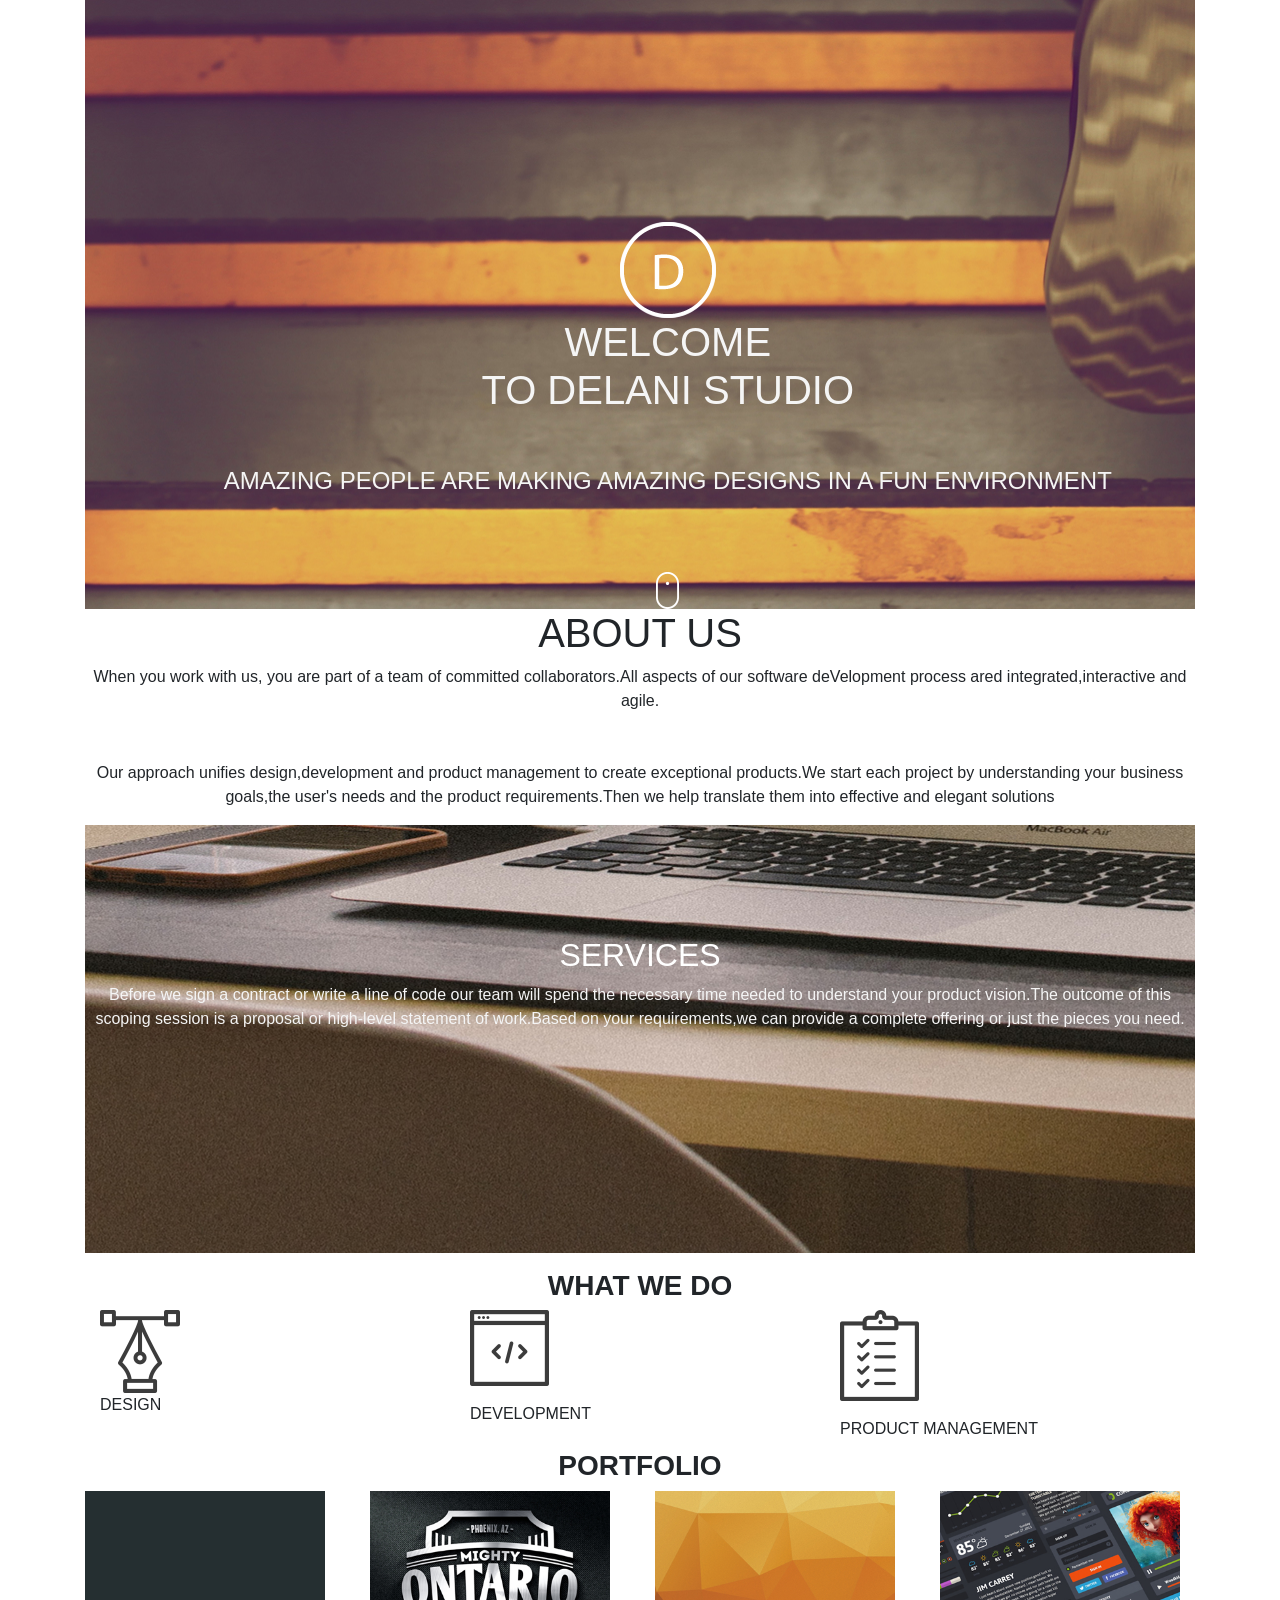
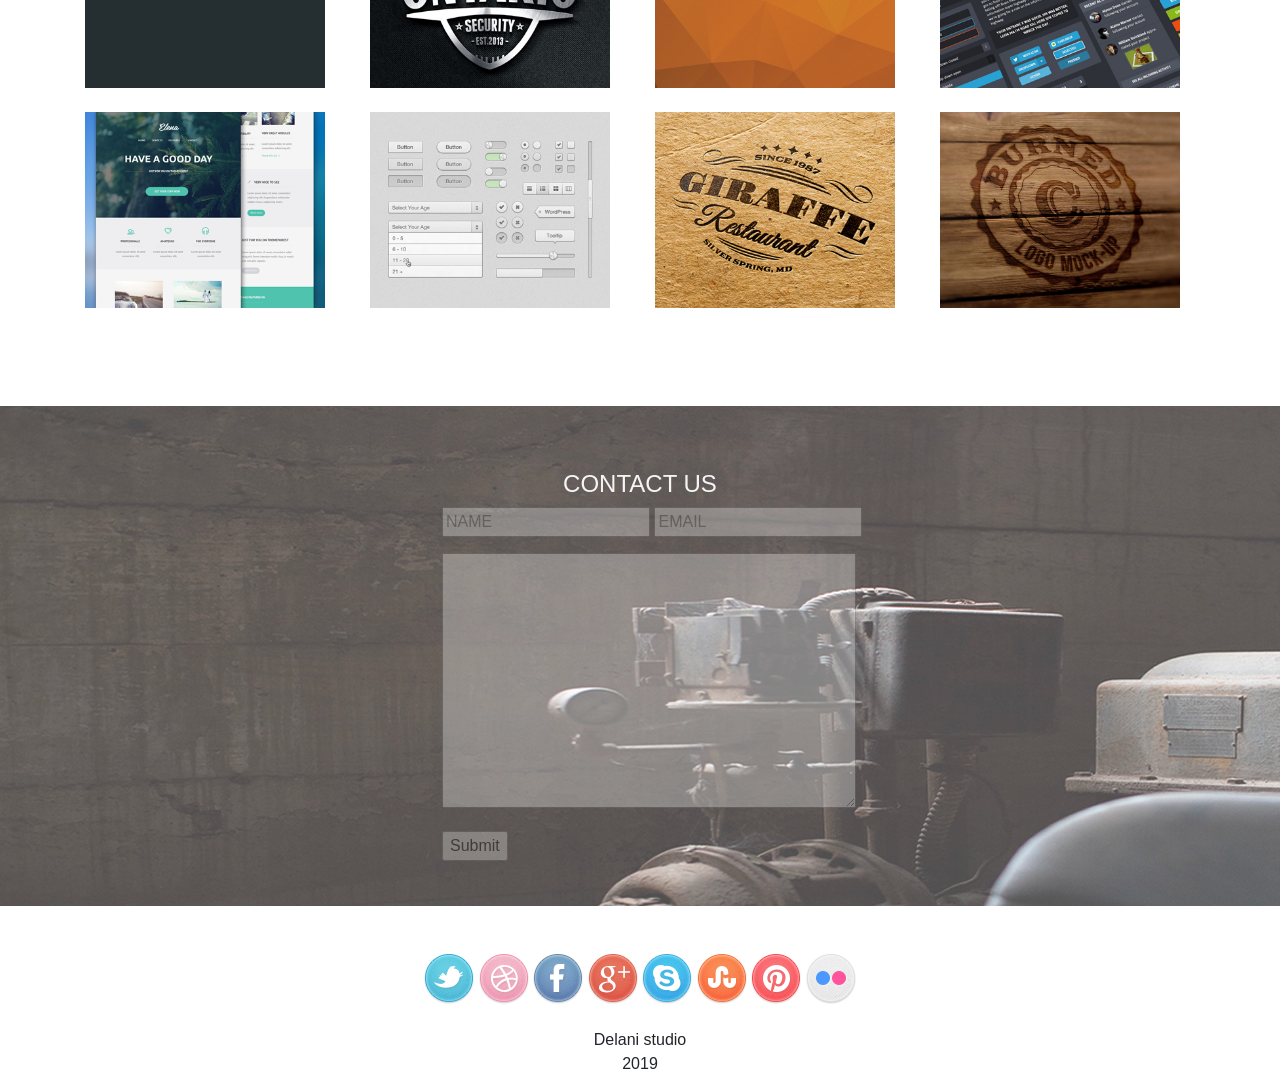
==== commit 7d45945d: "correct mistakes" ====
--- a/index.html
+++ b/index.html
@@ -2,255 +2,177 @@
 <html>
 
 <head>
-  <meta charset="UTF-8">
-  <meta name="viewport" content="width=device-width, initial-scale=1.0">
-  <meta http-equiv="X-UA-Compatible" content="ie=edge">
-  <title>Delani studio</title>
-  <link href="https://fonts.googleapis.com/css?family=Karla&display=swap" rel="stylesheet">
-  <link href="css/bootstrap.css" rel="stylesheet" type="text/css">
-  <link href="css/styles.css" rel="stylesheet" type="text/css">
+    <meta charset="UTF-8">
+    <meta name="viewport" content="width=device-width, initial-scale=1.0">
+    <meta http-equiv="X-UA-Compatible" content="ie=edge">
+    <title>Delani studio</title>
+    <link href="https://fonts.googleapis.com/css?family=Karla&display=swap" rel="stylesheet">
+    <link href="css/bootstrap.css" rel="stylesheet" type="text/css">
+    <link href="css/styles.css" rel="stylesheet" type="text/css">
 </head>
 
 <body>
-  <div class="container">
-    <div class="space">
-      <img src="css/logo.png">
-      <h1>WELCOME<br>TO DELANI STUDIO</h1><br /><br />
-      <h4>AMAZING PEOPLE ARE MAKING AMAZING DESIGNS IN A FUN ENVIRONMENT</h4><br /><br /><br />
-      <img src="mouse_click.png">
-    </div>
-    <div class="abu">
-      <h1>ABOUT US</h1>
-      <p>
-        When you work with us, you are part of a team of committed collaborators.All aspects of our software deVelopment
-        process ared integrated,interactive and agile.
-        <br /><br /><br />
-        Our approach unifies design,development and product management to create exceptional products.We start each
-        project by understanding your business goals,the user's needs and the product requirements.Then we help
-        translate them into effective and elegant solutions
-      </p>
-    </div>
-    <div class="example">
-      <h2>SERVICES</h2>
-      <p>Before we sign a contract or write a line of code our team will spend the necessary time needed to understand
-        your product vision.The outcome of this scoping session is a proposal or high-level statement of work.Based on
-        your requirements,we can provide a complete offering or just the pieces you need. </h5>
-      </div>
-      <div class="wq">
-        <h3><strong>WHAT WE DO</strong></h3>
-      </div>
-      <div class="container">
+    <div class="container">
+        <div class="space">
+            <img src="css/logo.png">
+            <h1>WELCOME<br>TO DELANI STUDIO</h1><br /><br />
+            <h4>AMAZING PEOPLE ARE MAKING AMAZING DESIGNS IN A FUN ENVIRONMENT</h4><br /><br /><br />
+            <img src="mouse_click.png">
+        </div>
+        <div class="abu">
+            <h1>ABOUT US</h1>
+            <p>
+                When you work with us, you are part of a team of committed collaborators.All aspects of our software deVelopment process ared integrated,interactive and agile.
+                <br /><br /><br /> Our approach unifies design,development and product management to create exceptional products.We start each project by understanding your business goals,the user's needs and the product requirements.Then we help translate
+                them into effective and elegant solutions
+            </p>
+        </div>
+        <div class="example">
+            <h2>SERVICES</h2>
+            <p>Before we sign a contract or write a line of code our team will spend the necessary time needed to understand your product vision.The outcome of this scoping session is a proposal or high-level statement of work.Based on your requirements,we
+                can provide a complete offering or just the pieces you need. </h5>
+        </div>
+        <div class="wq">
+            <h3><strong>WHAT WE DO</strong></h3>
+        </div>
+        <div class="container">
+            <div class="row">
+                <div class="col-md-4">
+                    <div id="DESIGN">
+                        <img class="abuu" src="design_icon.png" alt=""><br>
+                        <label>DESIGN</label>
+                        <p div class="wilder">Our design practices offer a full range of services including brand strategy interaction and visual design and user experience testing.Throughout your project, our designers create and implement visual design and workflows,solicit
+                            user feedback and work with you to make sure what gets built is what is needed.</p>
+                    </div>
+                </div>
+                <div class="col-md-4">
+                    <div id="DEVELOPMENT">
+                        <p class="abo"><img src="css/dev_icon.png" alt=""><br></p>
+                        <label>DEVELOPMENT</label>
+                        <p div class="aguero">All engineers are fluent in their latest enterprise, mobile and web application development.They collaborate with your team to write,and improve code on a daily basis,using proven practices such as test-driven programming and pair
+                            programming.
+                        </p>
+                    </div>
+                </div>
+                <div class="col-md-4">
+                    <div id="PRODUCT">
+                        <p class="semi"><img src="css/product_icon.png" alt=""><br></p>
+                        <label>PRODUCT MANAGEMENT</label>
+                        <p div class="silva">Planning and development is interactive.Because we are constantly coding and testing,the programs we buld are always ready to go live.This iteractive process allows for changes as business requirements evolve.</p>
+                    </div>
+                </div>
+            </div>
+        </div>
+
+        <div class="ed">
+            <h3><strong>PORTFOLIO</strong></h3>
+        </div>
         <div class="row">
-          <div class="col-md-4">
-            <div id="DESIGN">
-              <img class="abuu" src="design_icon.png" alt=""><br>
-              <label>DESIGN</label>
-<<<<<<< HEAD
-              <p div class="wilder">Our design practices offer a full range of services including brand strategy
-                interaction and visual design and user experience testing.Throughout your project, our designers create
-                and implement visual design and workflows,solicit user feedback and work with you to make sure what gets
-                built is what is needed.</p>
-                <h5>PORTFOLIO</h5>
-              </div>
-=======
-              <p div class="wilder">Our design practices offer a full range of services including brand strategy interaction and visual design and user experience testing.Throughout your project, our designers create and implement visual design and workflows,solicit user feedback and work with you to make sure what gets built is what is needed.</p>
-<<<<<<< HEAD
-
->>>>>>> master
-=======
->>>>>>> master
+            <div class="col-md-3">
+                <div class="work4-image">
+                    <img id="work4-img" src="work4.jpg" width="240px">
+                    <div id="work4-overlay">
+                        <p>Blank page Editor</p>
+                    </div>
+                </div>
             </div>
-            <div class="col-md-4">
-              <div id="DEVELOPMENT">
-                <p class="abo"><img src="css/dev_icon.png" alt=""><br></p>
-                <label>DEVELOPMENT</label>
-                <p div class="aguero">All engineers are fluent in their latest enterprise, mobile and web application
-                  development.They collaborate with your team to write,and improve code on a daily basis,using proven
-                  practices such as test-driven programming and pair programming.</p>
+            <div class="col-md-3">
+                <div class="work3-image">
+                    <img id="work3-img" src="portfolio/work3.jpg" width="240px">
+                    <div id="work3-overlay">
+                        <p>Abude Agency</p>
+                    </div>
                 </div>
-              </div>
-              <div class="col-md-4">
-                <div id="PRODUCT">
-                  <p class="semi"><img src="css/product_icon.png" alt=""><br></p>
-                  <label>PRODUCT MANAGEMENT</label>
-                  <p div class="silva">Planning and development is interactive.Because we are constantly coding and
-                    testing,the programs we buld are always ready to go live.This iteractive process allows for changes as
-                    business requirements evolve.</p>
-                  </div>
+            </div>
+            <div class="col-md-3">
+                <div class="work2-image">
+                    <img id="work2-img" src="portfolio/work2.jpg" width="240px">
+                    <div id="work2-overlay">
+                        <p>Orange Color App</p>
+                    </div>
                 </div>
-              </div>
             </div>
-
-              <img src="work4.jpg" width="240px">
-              <img src="portfolio/work3.jpg" width="240px">
-              <img src="portfolio/work2.jpg" width="240px">
-              <img src="portfolio/work1.jpg" width="240px">
-              <img src="work5.jpg" width="240px">
-              <img src="work6.jpg" width="240px">
-              <img src="work7.jpg" width="240px">
-              <img src="work8.jpg" width="240px">
-              <div class="contact">
-                <h4>CONTACT US</h4>
-                <div class="container" id="ending">
-                  <div class="row form">
-                    <div class="col-md-12">
-                      <form action="javascript:submitContactForm()">
+            <div class="col-md-3">
+                <div class="work1-image">
+                    <img id="work1-img" src="portfolio/work1.jpg" width="240px">
+                    <div id="work1-overlay">
+                        <p>Gameface Editor</p>
+                    </div>
+                </div>
+            </div>
+        </div><br />
+        <div class="row">
+            <div class="col-md-3">
+                <div class="work5-image">
+                    <img id="work5-img" src="work5.jpg" width="240px">
+                    <div id="work5-overlay">
+                        <p>greenside app</p>
+                    </div>
+                </div>
+            </div>
+            <div class="col-md-3">
+                <div class="work6-image">
+                    <img id="work6-img" src="work6.jpg" width="240px">
+                    <div id="work6-overlay">
+                        <p>The Great Terrain</p>
+                    </div>
+                </div>
+            </div>
+            <div class="col-md-3">
+                <div class="work8-image">
+                    <img id="work8-img" src="work8.jpg" width="240px">
+                    <div id="work8-overlay">
+                        <p>restaurant app</p>
+                    </div>
+                </div>
+            </div>
+            <div class="col-md-3">
+                <div class="work7-image">
+                    <img id="work7-img" src="work7.jpg" width="240px">
+                    <div id="work7-overlay">
+                        <p>Akiba FC</p>
+                    </div>
+                </div>
+            </div>
+        </div>
+    </div><br /><br /><br />
+    <div class="contact">
+        <h4>CONTACT US</h4>
+        <div class="container" id="abb">
+            <div class="row form">
+                <div class="col-md-12">
+                    <form action="javascript:submitContactForm()">
                         <p>
-                          <input type="text" placeholder="NAME" id="name" />
-                          <input type="text" placeholder="EMAIL" id="email" />
+                            <input type="text" placeholder="NAME" id="name" />
+                            <input type="text" placeholder="EMAIL" id="email" />
                         </p>
                         <p>
-                          <textarea name="message" placeholder="Message" id="message">
-                          </textarea>
+                            <textarea name="message" placeholder="Message" id="message">
+              </textarea>
                         </p>
                         <input type="submit" />
-                      </form>
-                    </div>
-                  </div>
+                    </form>
                 </div>
-              </div>
             </div>
-<<<<<<< HEAD
-            <div class="social">
-              <img src="css/twitter.png">
-              <img src="portfolio/dribble.png">
-              <img src="css/facebook.png">
-              <img src="css/g_plus.png">
-              <img src="skype.png">
-              <img src="stumble_upon.png">
-              <img src="css/pinterest.png">
-              <img src="css/flickr.png">
-
-            </div>
-            <div class="akiba">
-              <p>Delani studio</p>
-              <p>2019</p>
-            </div>
-            <script src="https://code.jquery.com/jquery-3.4.1.js"></script>
-            <script src="js/scripts.js"></script>
-          </body>
-
-          </html>
-=======
-          </div>
         </div>
-      </div>
-      <div class="ed">
-        <h3><strong>PORTFOLIO</strong></h3>
-      </div>
-      <div class="row">
-        <div class="col-md-3">
-          <div class="work4-image">
-            <img id="work4-img" src="work4.jpg" width="240px">
-            <div id="work4-overlay">
-              <p>Blank page Editor</p>
-            </div>
-          </div>
-        </div>
-        <div class="col-md-3">
-          <div class="work3-image">
-            <img id="work3-img" src="portfolio/work3.jpg" width="240px">
-            <div id="work3-overlay">
-              <p>Abude Agency</p>
-            </div>
-          </div>
-        </div>
-        <div class="col-md-3">
-          <div class="work2-image">
-            <img id="work2-img" src="portfolio/work2.jpg" width="240px">
-            <div id="work2-overlay">
-              <p>Orange Color App</p>
-            </div>
-          </div>
-        </div>
-        <div class="col-md-3">
-          <div class="work1-image">
-            <img id="work1-img" src="portfolio/work1.jpg" width="240px">
-            <div id="work1-overlay">
-              <p>Gameface Editor</p>
-            </div>
-          </div>
-        </div>
-      </div><br/>
-      <div class="row">
-        <div class="col-md-3">
-          <div class="work5-image">
-            <img id="work5-img" src="work5.jpg" width="240px">
-            <div id="work5-overlay">
-              <p>greenside app</p>
-            </div>
-          </div>
-        </div>
-        <div class="col-md-3">
-          <div class="work6-image">
-            <img id="work6-img" src="work6.jpg" width="240px">
-            <div id="work6-overlay">
-              <p>The Great Terrain</p>
-            </div>
-          </div>
-        </div>
-        <div class="col-md-3">
-          <div class="work8-image">
-            <img id="work8-img" src="work8.jpg" width="240px">
-            <div id="work8-overlay">
-              <p>restaurant app</p>
-            </div>
-          </div>
-        </div>
-        <div class="col-md-3">
-          <div class="work7-image">
-            <img id="work7-img" src="work7.jpg" width="240px">
-            <div id="work7-overlay">
-              <p>Akiba FC</p>
-            </div>
-          </div>
-        </div>
-      </div>
-  </div><br/><br/><br/>
-  <div class="contact">
-    <h4>CONTACT US</h4>
-    <div class="container" id="abb">
-      <div class="row form">
-        <div class="col-md-12">
-          <form action="javascript:submitContactForm()">
-            <p>
-              <input type="text" placeholder="NAME" id="name"/>
-              <input type="text" placeholder="EMAIL" id="email"/>
-            </p>
-            <p>
-              <textarea name="message" placeholder="Message" id="message">
-              </textarea>
-            </p>
-            <input type="submit"/>
-          </form>
-        </div>
-      </div>
     </div>
-<<<<<<< HEAD
+    </div><br /><br />
+    <div class="social">
+        <img src="css/twitter.png">
+        <img src="portfolio/dribble.png">
+        <img src="css/facebook.png">
+        <img src="css/g_plus.png">
+        <img src="skype.png">
+        <img src="stumble_upon.png">
+        <img src="css/pinterest.png">
+        <img src="css/flickr.png">
+    </div><br />
+    <div class="akiba">
+        <p>Delani studio<br />2019</p>
+    </div>
     <script src="https://code.jquery.com/jquery-3.4.1.js"></script>
     <script src="js/scripts.js"></script>
-  </body>
-  </html>
->>>>>>> master
-=======
-  </div>
-</div><br/><br/>
-<div class="social">
-  <img src="css/twitter.png">
-  <img src="portfolio/dribble.png">
-  <img src="css/facebook.png">
-  <img src="css/g_plus.png">
-  <img src="skype.png">
-  <img src="stumble_upon.png">
-  <img src="css/pinterest.png">
-  <img src="css/flickr.png">
-</div><br/>
-<div class="akiba">
-  <p>Delani studio<br/>2019</p>
-</div>
-<script src="https://code.jquery.com/jquery-3.4.1.js"></script>
-<script src="js/scripts.js"></script>
-</div>
+    </div>
 </body>
-</html>
->>>>>>> master
+
+</html>
--- a/css/styles.css
+++ b/css/styles.css
@@ -1,196 +1,227 @@
-
-.space{
-  text-align: center;
-  background-image: url("h_img.jpg");
-  <<<<<<< HEAD
-  padding-left:5%;
-  =======
-  padding-left:0%;
-  >>>>>>> master
-  padding-top:20%;
-  font-size:0.4cm;
-}
-.space>css/img/logo.png{
-  text-align: center;
-<<<<<<< HEAD
-  padding-left: 5%:
-=======
-  padding-left: 65%;
->>>>>>> master
-}
-.space>h1{
-  text-align: center;
-}
-.space>h1{
-  color: whitesmoke;
-}
-.space>p{
-  text-align: center;
-  color:white;
-}
-.mouse{
-  padding-left:50%;
-  padding-top: 10%;
-}
-.example{
-  text-align: center;
-  background-image: url("s_image.jpg");
-  padding-top: 10%; ;
-}
-.example>h2{
-  text-align:center;
-  color: white;
-}
-.example>p{
-  padding-bottom: 20%;
-  color: whitesmoke;
-}
-.dev{
-  padding-left: 490px;
-  padding-top:0mm;
-  position: relative;
-}
-h3{
-  text-align: center;
-}
-#images{
-  float: left;;
-}
-h4{
-  text-align: center;
-}
-.contact{
-  background-image: url("c_image.jpg");
-  padding-top: 5%;
-  height: 500px;
-  margin-top: 2%;
-}
+.space {
+    text-align: center;
+    background-image: url("h_img.jpg");
+    padding-left: 5%;
+    padding-top: 20%;
+    font-size: 0.4cm;
+}
+
+.space>css/img/logo.png {
+    text-align: center;
+    padding-left: 5%;
+    padding-left: 65%;
+}
+
+.space>h1 {
+    text-align: center;
+}
+
+.space>h1 {
+    color: whitesmoke;
+}
+
+.space>p {
+    text-align: center;
+    color: white;
+}
+
+.mouse {
+    padding-left: 50%;
+    padding-top: 10%;
+}
+
+.example {
+    text-align: center;
+    background-image: url("s_image.jpg");
+    padding-top: 10%;
+    ;
+}
+
+.example>h2 {
+    text-align: center;
+    color: white;
+}
+
+.example>p {
+    padding-bottom: 20%;
+    color: whitesmoke;
+}
+
+.dev {
+    padding-left: 490px;
+    padding-top: 0mm;
+    position: relative;
+}
+
+h3 {
+    text-align: center;
+}
+
+#images {
+    float: left;
+    ;
+}
+
+h4 {
+    text-align: center;
+}
+
+.contact {
+    background-image: url("c_image.jpg");
+    padding-top: 5%;
+    height: 500px;
+    margin-top: 2%;
+}
+
 .contact .form {
-  margin-left: 342px;
-}
-.form #message{
-  width: 55%;
-  height: 255px;
-}
-.contact>p{
-  padding-top: 3%;
-  text-align: center;
-}
-#imagetwo{
-  float:right;
-}
-#imageone{
-  padding-left: 40%;
-}
-h4{
-  color: whitesmoke;
-}
-.wilder{
-  display: none;
-}
-.abu{
-  text-align: center;
-  font-family: sans-serif;
-}
-.akiba{
-  text-align: center;
-}
-.abud{
-  text-align: right;
-}
-.abuu{
-  cursor: pointer;
-}
-.abo{
-  cursor: pointer;
-}
-.aguero{
-  display: none;
-}
-.semi{
-  cursor: pointer;
-}
-.silva{
-  display: none;
-}
-.social{
-  text-align: center;
-}
-.abd{
-  padding-left: 50%
-}
-.container{
-}
-<<<<<<< HEAD
-#ending{
-  opacity: 0.2;
-  padding-right: 5%;
-  padding-left: 5%;
-
-  #abb{
+    margin-left: 342px;
+}
+
+.form #message {
+    width: 55%;
+    height: 255px;
+}
+
+.contact>p {
+    padding-top: 3%;
+    text-align: center;
+}
+
+#imagetwo {
+    float: right;
+}
+
+#imageone {
+    padding-left: 40%;
+}
+
+h4 {
+    color: whitesmoke;
+}
+
+.wilder {
+    display: none;
+}
+
+.abu {
+    text-align: center;
+    font-family: sans-serif;
+}
+
+.akiba {
+    text-align: center;
+}
+
+.abud {
+    text-align: right;
+}
+
+.abuu {
+    cursor: pointer;
+}
+
+.abo {
+    cursor: pointer;
+}
+
+.aguero {
+    display: none;
+}
+
+.semi {
+    cursor: pointer;
+}
+
+.silva {
+    display: none;
+}
+
+.social {
+    text-align: center;
+}
+
+.abd {
+    padding-left: 50%
+}
+
+#ending {
+    opacity: 0.2;
+    padding-right: 5%;
+    padding-left: 5%;
+}
+
+#abb {
     opacity: 0.3;
-  }
-  .ed{
-    text-align: center;
-  }
-  .wq{
-    text-align: center;
-  }
-=======
+}
+
+.ed {
+    text-align: center;
+}
+
+.wq {
+    text-align: center;
+}
+
 #work4-overlay {
-  text-align: center;
-  background-image: url("s_image.jpg");
-  display: none;
-  height: 241px;
-  padding-top: 115px;
-}
+    text-align: center;
+    background-image: url("s_image.jpg");
+    display: none;
+    height: 241px;
+    padding-top: 115px;
+}
+
 #work3-overlay {
-  text-align: center;
-  background-color: #6b5947;
-  display: none;
-  height: 241px;
-  padding-top: 115px;
-}
+    text-align: center;
+    background-color: #6b5947;
+    display: none;
+    height: 241px;
+    padding-top: 115px;
+}
+
 #work2-overlay {
-  text-align: center;
-  background-color: #f0a861;
-  display: none;
-  height: 241px;
-  padding-top: 115px;
-}
+    text-align: center;
+    background-color: #f0a861;
+    display: none;
+    height: 241px;
+    padding-top: 115px;
+}
+
 #work1-overlay {
-  text-align: center;
-  background-color: #cdee99;
-  display: none;
-  height: 241px;
-  padding-top: 115px;
-}
+    text-align: center;
+    background-color: #cdee99;
+    display: none;
+    height: 241px;
+    padding-top: 115px;
+}
+
 #work5-overlay {
-  text-align: center;
-  background-color: #2e4e39;
-  display: none;
-  height: 241px;
-  padding-top: 115px;
-}
+    text-align: center;
+    background-color: #2e4e39;
+    display: none;
+    height: 241px;
+    padding-top: 115px;
+}
+
 #work6-overlay {
-  text-align: center;
-  background-color: #e1afeb;
-  display: none;
-  height: 241px;
-  padding-top: 115px;
-}
+    text-align: center;
+    background-color: #e1afeb;
+    display: none;
+    height: 241px;
+    padding-top: 115px;
+}
+
 #work7-overlay {
-  text-align: center;
-  background-color: #bb4a5d13;
-  display: none;
-  height: 241px;
-  padding-top: 115px;
-}
+    text-align: center;
+    background-color: #bb4a5d13;
+    display: none;
+    height: 241px;
+    padding-top: 115px;
+}
+
 #work8-overlay {
-  text-align: center;
-  background-color: purple;
-  display: none;
-  height: 241px;
-  padding-top: 115px;
-}
->>>>>>> master
+    text-align: center;
+    background-color: purple;
+    display: none;
+    height: 241px;
+    padding-top: 115px;
+}
